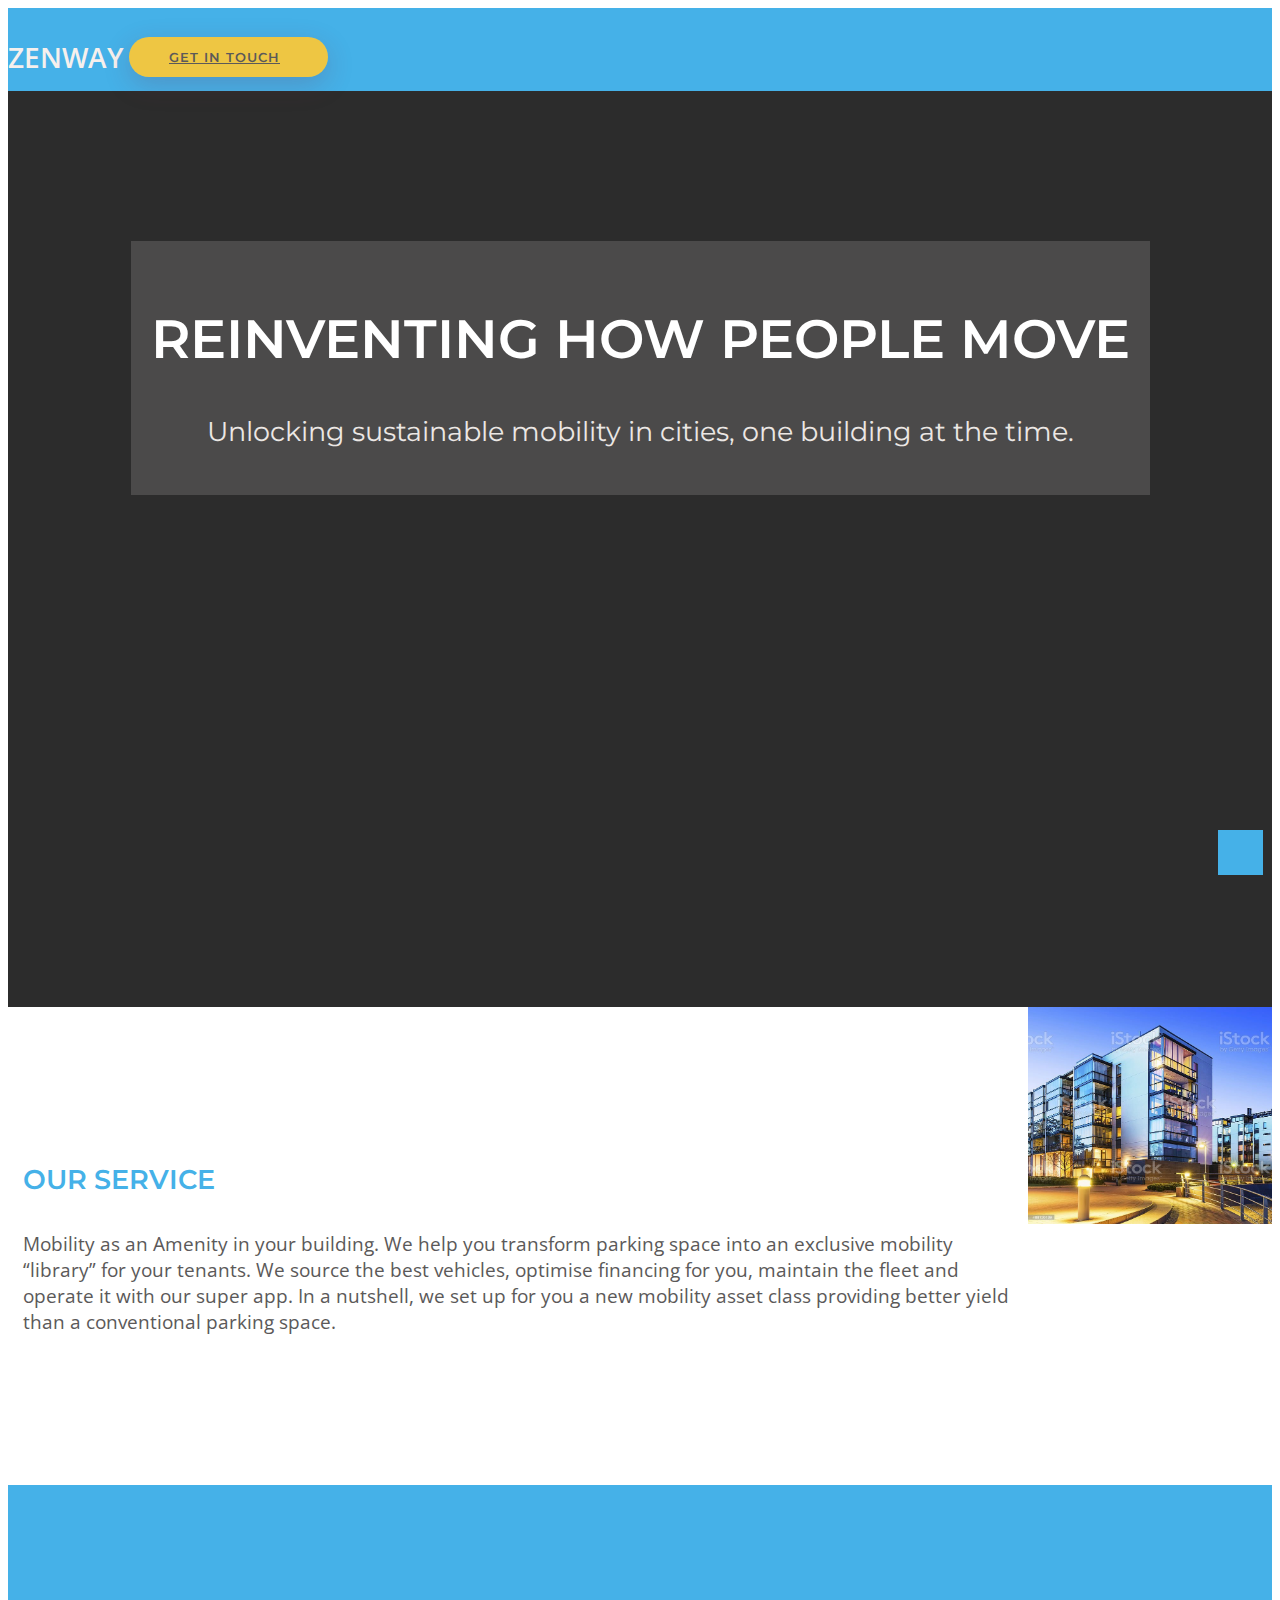
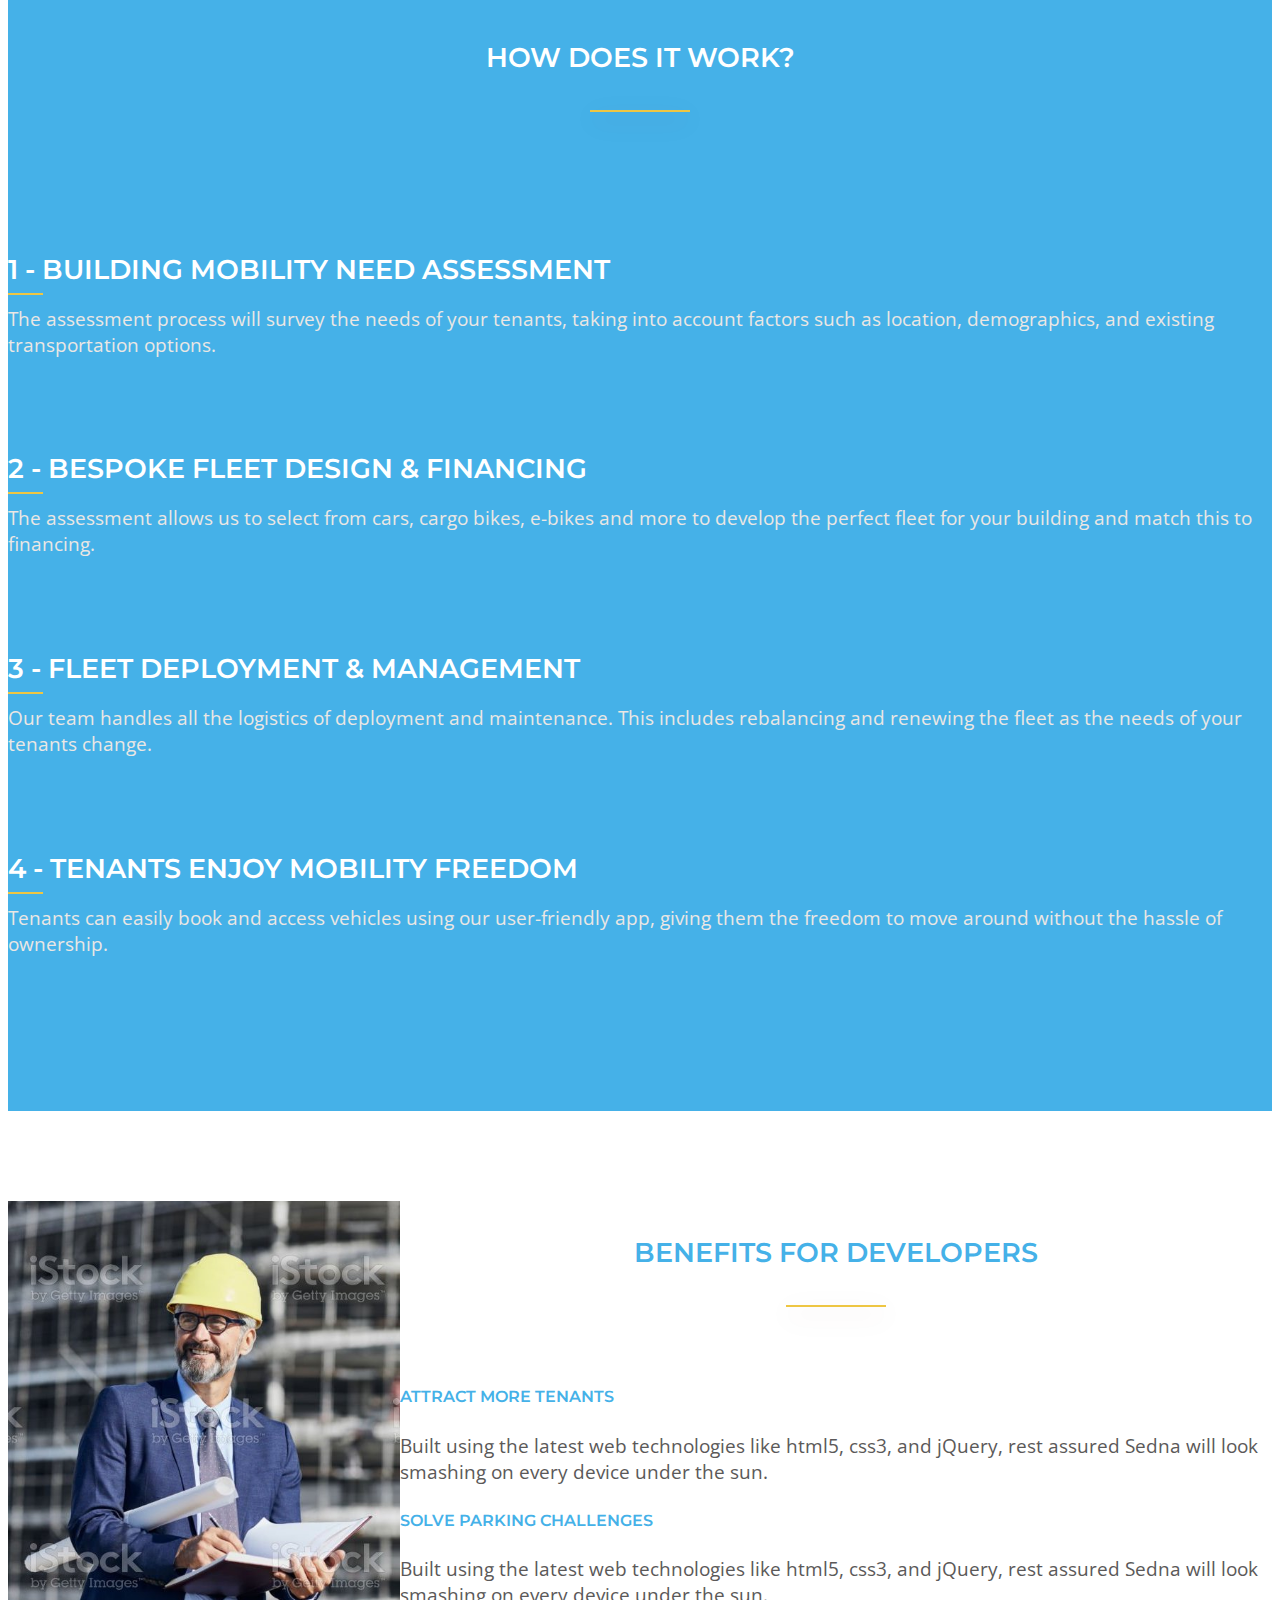
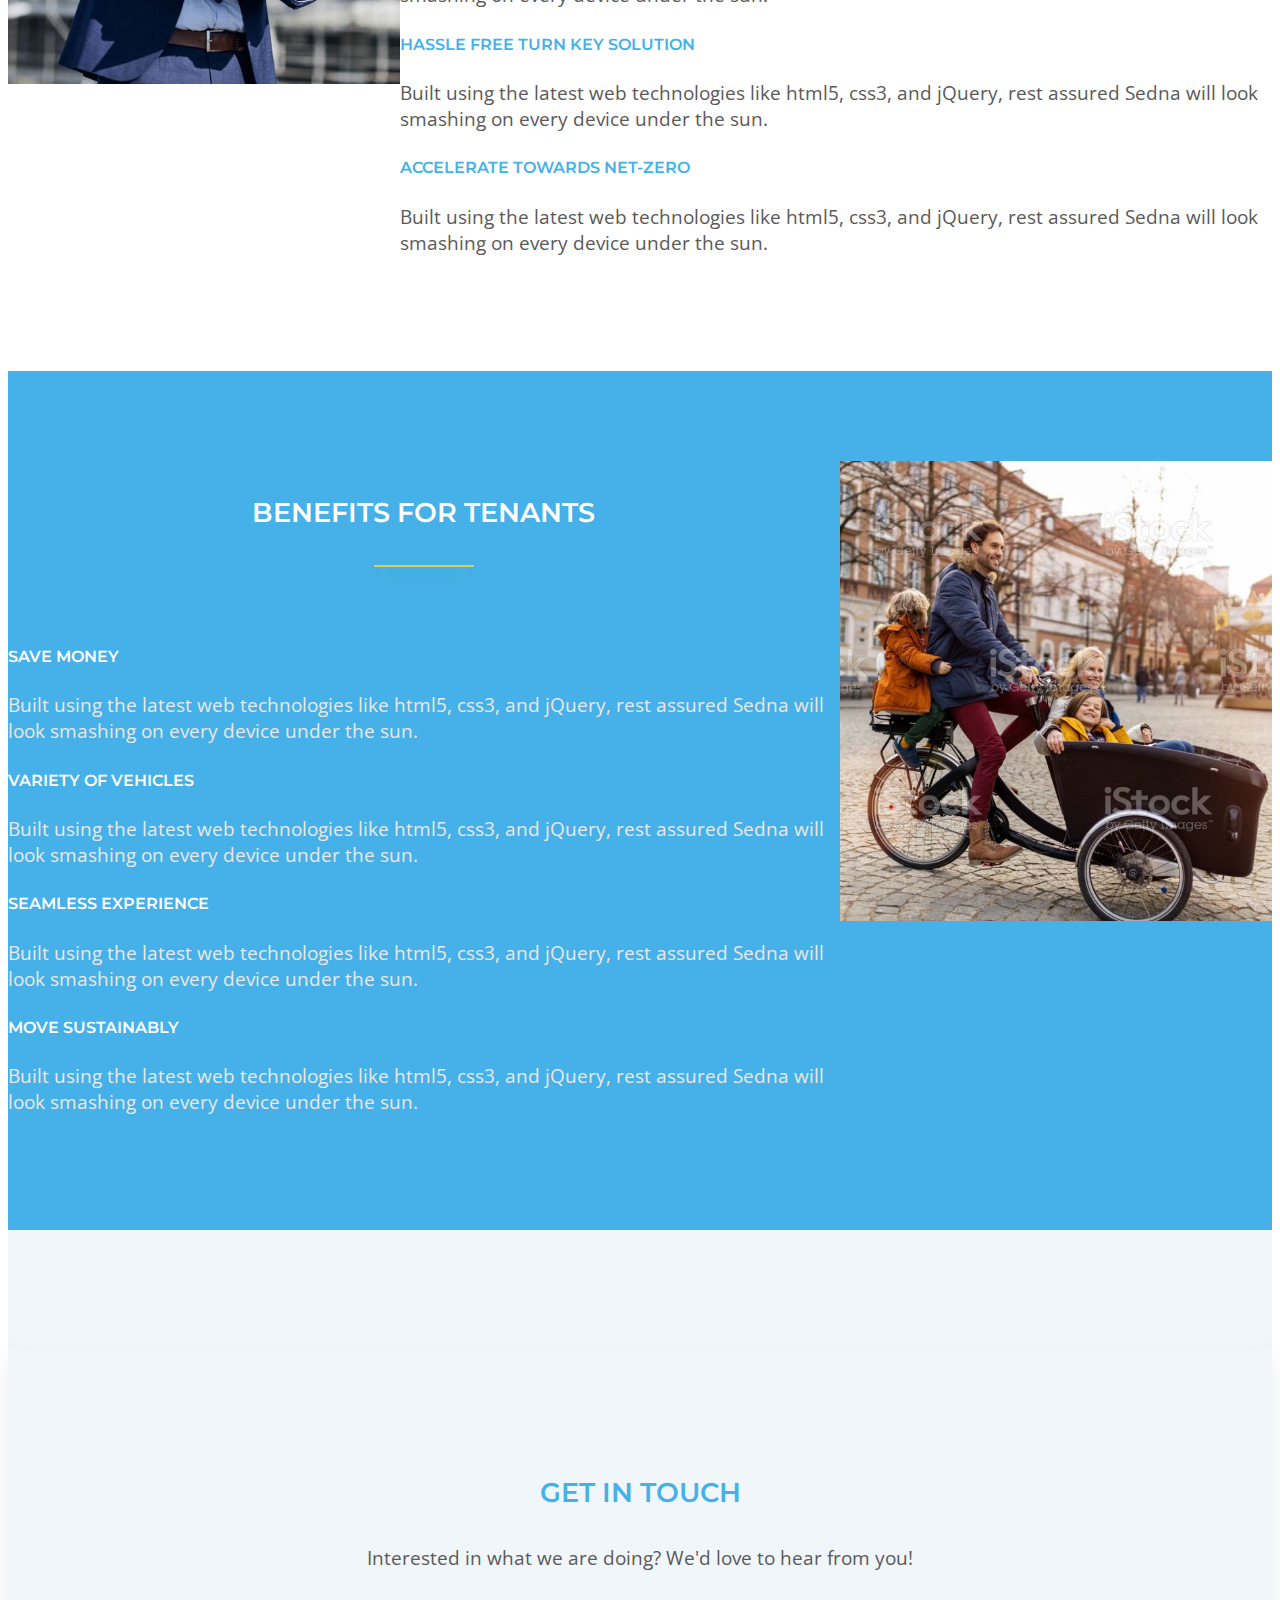
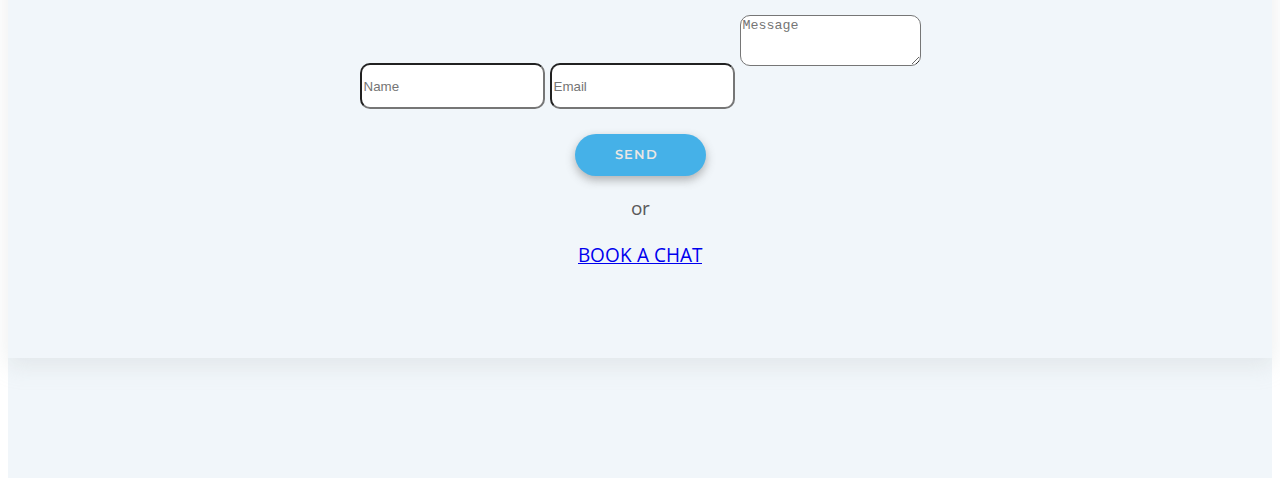
==== index.html @ 8bb0e7ab "Add final renders and make responsive" ====
<!DOCTYPE html>
<html lang="en">
  <head>
    <!-- Required meta tags always come first -->
    <meta charset="utf-8">
    <meta name="viewport" content="width=device-width, minimum-scale=1" />
    <meta http-equiv="x-ua-compatible" content="ie=edge">

    <!-- Bootstrap CSS -->
    <link rel="stylesheet" href="css/bootstrap.min.css">
    <link href="https://fonts.googleapis.com/css?family=Montserrat:400,700" rel="stylesheet">
    <link href="https://fonts.googleapis.com/css?family=Open+Sans:400,600,700" rel="stylesheet">
    <link rel="stylesheet" href="css/ionicons.min.css">
    <link rel="stylesheet" href="css/owl.carousel.css">
    <link rel="stylesheet" href="css/owl.theme.css">
    <link rel="stylesheet" href="css/style.css">
  </head>
  <body>
    <header id="home" class="background-primary">
      <nav class="navbar navbar-default navbar-fixed-top navbar-expand-sm">
        <div class="container">
          <a class="" href="#"><span class="logo-wraper logo-white">
              Zenway
            </span></a>
          <a href="#contact-form" class="btn btn-accent border-none rounded-corner btn-navbar pull-right sm-display-none">Get In Touch <span class="icon-on-button"><i class="ion-ios-email"></i></span></a>
        </div><!-- /.container-fluid -->
      </nav>
    </header>
    <section id="introduction" class="bg-hero">
      <div class="text-center padding-top-90 dark">
        <div class="bg-dark-transparent shrink-wrapped-center padding-all-20">
          <h2 class="cta-heading">Reinventing how people move</h2>
          <p class="slider-para">Unlocking sustainable mobility in cities, one building at the time.</p>
        </div>
      </div>
    </section>
    <section id="customer-support" class="overflow-x-hidden">
      <div class="row vertical-align">
        <div class="col-sm-5 col-lg-4 col-sm-push-6">
          <div class="customer-support-content padding-top-bottom-120 sm-padding-top-bottom-50-75">
            <h4>Our Service</h4>
            <p class="margin-top-bottom-30">Mobility as an Amenity in your building. We help you transform parking space into an exclusive mobility “library” for your tenants. We source the best vehicles, optimise financing for you, maintain the fleet and operate it with our super app. In a nutshell, we set up for you a new mobility asset class providing better yield than a conventional parking space. </p>
          </div>
        </div>
        <div class="col-sm-6 col-lg-4 col-lg-offset-2 col-sm-pull-5 col-lg-pull-4">
          <div class="image-wraper">
            <img class="img-responsive" src="images/istockphoto-488120139-1024x1024.jpg" alt="">
          </div>
        </div>
      </div>
    </section>

    <section id="feature" class="padding-top-bottom-120 background-primary dark">
      <div class="container">
        <div class="heading-wraper text-center margin-bottom-80">
          <h4>How does it work?</h4>
          <hr class="heading-devider background-accent">
        </div>

        <div class="row">
          <div class="col-xs-2 col-sm-1 icon-wraper icon-left col-sm-offset-1 col-lg-offset-3">
            <i class="ion-document-text"></i>
          </div>
          <div class="col-xs-10 col-sm-9 col-lg-6">
            <div class="feature-wiget">
              <div class="content">
                <h4 class="bottom-line">1 - Building mobility need assessment</h4>
                <p>The assessment process will survey the needs of your tenants, taking into account factors such as location, demographics, and existing transportation options.</p>
              </div>
            </div>
          </div>
        </div>
        <div class="row">
          <div class="col-xs-2 col-sm-1 icon-wraper icon-left col-sm-offset-1 col-lg-offset-3">
            <i class="ion-ios-glasses-outline"></i>
          </div>
          <div class="col-xs-10 col-sm-9 col-lg-6">
            <div class="feature-wiget">
              <div class="content">
                <h4 class="bottom-line">2 - Bespoke fleet design & financing</h4>
                <p>The assessment allows us to select from cars, cargo bikes, e-bikes and more to develop the perfect fleet for your building and match this to financing.</p>
              </div>
            </div>
          </div>
        </div>
        <div class="row">
          <div class="col-xs-2 col-sm-1 icon-wraper icon-left col-sm-offset-1 col-lg-offset-3">
            <i class="ion-settings"></i>
          </div>
          <div class="col-xs-10 col-sm-9 col-lg-6">
            <div class="feature-wiget">
              <div class="content">
                <h4 class="bottom-line">3 - Fleet deployment & management</h4>
                <p>Our team handles all the logistics of deployment and maintenance. This includes rebalancing and renewing the fleet as the needs of your tenants change.</p>
              </div>
            </div>
          </div>
        </div>
        <div class="row">
          <div class="col-xs-2 col-sm-1 icon-wraper icon-left col-sm-offset-1 col-lg-offset-3">
            <i class="ion-android-bicycle"></i>
          </div>
          <div class="col-xs-10 col-sm-9 col-lg-6 ">
            <div class="feature-wiget">
              <div class="content">
                <h4 class="bottom-line">4 - Tenants enjoy mobility freedom</h4>
                <p>Tenants can easily book and access vehicles using our user-friendly app, giving them the freedom to move around without the hassle of ownership.</p>
              </div>
            </div>
          </div>
        </div>
      </div>
    </section>
    <section id="services" class="padding-top-bottom-90">
      <div class="container">
        <div class="row vertical-align">
          <div class="col-sm-4">
            <img class="img-responsive sm-display-none" src="images/istockphoto-1179632002-1024x1024.jpg" alt="">
          </div>
          <div class="col-sm-8">
            <div class="row">
              <div class="col-sm-6">
                <div class="heading-wraper text-center margin-bottom-80">
                  <h4>Benefits for Developers</h4>
                  <hr class="heading-devider background-accent">
                </div>
              </div>
            </div>
            <div class="row">
              <div class="col-sm-6 col-sm-6">
                <h5 class="service-title">Attract more tenants</h5>
                <p class="services-content margin-bottom-25">Built using the latest web technologies like html5, css3, and jQuery, rest assured Sedna will look smashing on every device under the sun.</p>
              </div>
              <div class="col-sm-6 col-sm-6">
                <h5 class="service-title">Solve parking challenges</h5>
                <p class="services-content margin-bottom-25">Built using the latest web technologies like html5, css3, and jQuery, rest assured Sedna will look smashing on every device under the sun.</p>
              </div>
            </div>
            <div class="row">
              <div class="col-sm-6 col-sm-6">
                <h5 class="service-title">Hassle free turn key solution</h5>
                <p class="services-content margin-bottom-25">Built using the latest web technologies like html5, css3, and jQuery, rest assured Sedna will look smashing on every device under the sun.</p>
              </div>
              <div class="col-sm-6 col-sm-6">
                <h5 class="service-title">Accelerate towards net-zero</h5>
                <p class="services-content margin-bottom-25">Built using the latest web technologies like html5, css3, and jQuery, rest assured Sedna will look smashing on every device under the sun.</p>
              </div>
            </div>
          </div>
        </div>
      </div>
    </section>
    <section class="padding-top-bottom-90 background-primary dark">
      <div class="container">
        <div class="row vertical-align">
          <div class="col-sm-8">
            <div class="row">
              <div class="col-sm-6 col-sm-offset-6">
                <div class="heading-wraper text-center margin-bottom-80">
                  <h4>Benefits for Tenants</h4>
                  <hr class="heading-devider background-accent">
                </div>
              </div>
            </div>
            <div class="row">
              <div class="col-sm-6 col-sm-6">
                <h5 class="service-title">Save money</h5>
                <p class="services-content margin-bottom-25">Built using the latest web technologies like html5, css3, and jQuery, rest assured Sedna will look smashing on every device under the sun.</p>
              </div>
              <div class="col-sm-6 col-sm-6">
                <h5 class="service-title">Variety of vehicles</h5>
                <p class="services-content margin-bottom-25">Built using the latest web technologies like html5, css3, and jQuery, rest assured Sedna will look smashing on every device under the sun.</p>
              </div>
            </div>
            <div class="row">
              <div class="col-sm-6 col-sm-6">
                <h5 class="service-title">Seamless experience</h5>
                <p class="services-content margin-bottom-25">Built using the latest web technologies like html5, css3, and jQuery, rest assured Sedna will look smashing on every device under the sun.</p>
              </div>
              <div class="col-sm-6 col-sm-6">
                <h5 class="service-title">Move sustainably</h5>
                <p class="services-content margin-bottom-25">Built using the latest web technologies like html5, css3, and jQuery, rest assured Sedna will look smashing on every device under the sun.</p>
              </div>
            </div>
          </div>
          <div class="col-sm-4">
            <img class="img-responsive sm-display-none" src="images/istockphoto-1202476310-1024x1024.jpg" alt="">
          </div>
        </div>
      </div>
    </section>
    <!-- <section id="testimonial" class="testimonial-section padding-top-bottom-90 background-primary">
      <div class="container">
        <div class="heading-wraper text-center">
          <h4 class="text-white">in the press</h4>
          <hr class="heading-devider background-accent">
        </div>
        <div class="row">
          <div class="col-sm-8 col-sm-offset-2">
            <div id="testimonial-carousel" class="owl-carousel">
              <div>
                <div class="testimonial-container">
                  <div class="client-details text-center">
                    <img src="images/t-1.png" alt="">
                    <h5 class="client-name">Arix Wonder</h5>
                    <p class="client-designation">CEO Of LVATO</p>
                    <ul class="social-list">
                      <li><a href=""><i class="ion-social-linkedin"></i></a></li>
                      <li><a href=""><i class="ion-social-pinterest"></i></a></li>
                      <li><a href=""><i class="ion-social-googleplus"></i></a></li>
                    </ul>
                  </div>
                  <div class="testimonial-content">
                    <p><i class="ion-quote"></i></p>
                    <p class="testimonial-speech">Built using the latest web technologies like html5, css3, and jQuery, rest assured Sedna will look smashing on every device under the sun.Built using the latest web technologies like html5, css3, and jQuery.</p>
                  </div>
                </div>
              </div>
              <div>
                <div class="testimonial-container">
                  <div class="client-details text-center">
                    <img src="images/t-1.png" alt="">
                    <h5 class="client-name">Arix Wonder</h5>
                    <p class="client-designation">CEO Of LVATO</p>
                    <ul class="social-list">
                      <li><a href=""><i class="ion-social-linkedin"></i></a></li>
                      <li><a href=""><i class="ion-social-pinterest"></i></a></li>
                      <li><a href=""><i class="ion-social-googleplus"></i></a></li>
                    </ul>
                  </div>
                  <div class="testimonial-content">
                    <p><i class="ion-quote"></i></p>
                    <p class="testimonial-speech">Built using the latest web technologies like html5, css3, and jQuery, rest assured Sedna will look smashing on every device under the sun.Built using the latest web technologies like html5, css3, and jQuery.</p>
                  </div>
                </div>
              </div>
              <div>
                <div class="testimonial-container">
                  <div class="client-details text-center">
                    <img src="images/t-1.png" alt="">
                    <h5 class="client-name">Arix Wonder</h5>
                    <p class="client-designation">CEO Of LVATO</p>
                    <ul class="social-list">
                      <li><a href=""><i class="ion-social-linkedin"></i></a></li>
                      <li><a href=""><i class="ion-social-pinterest"></i></a></li>
                      <li><a href=""><i class="ion-social-googleplus"></i></a></li>
                    </ul>
                  </div>
                  <div class="testimonial-content">
                    <p><i class="ion-quote"></i></p>
                    <p class="testimonial-speech">Built using the latest web technologies like html5, css3, and jQuery, rest assured Sedna will look smashing on every device under the sun.Built using the latest web technologies like html5, css3, and jQuery.</p>
                  </div>
                </div>
              </div>
            </div>              
          </div>
        </div>
      </div>
    </section> -->
    <section id="contact-form" class="padding-top-bottom-120 contact-form">
      <div class="container">
        <div class="row">
          <div class="col-sm-8 sunscription-wraper-outer col-sm-offset-2 bg-fit" style="background:url(images/newsletter.png)">
            <div class="padding-top-bottom-90">
              <div class="subscription-wraper text-center">
                <h4 class="text-upper">Get In Touch</h4>
                <p>Interested in what we are doing? We'd love to hear from you!</p>
                <form class="subscription-form"
                  action="https://formspree.io/f/myyalved"
                  method="POST"
                >
                  <div class="form-group">
                    <input type="text" class="form-control" name="name" placeholder="Name">
                    <input type="email" class="form-control" name="email" placeholder="Email">
                    <textarea name="message" class="form-control" rows="3" placeholder="Message"></textarea>
                  </div>
              
                  <button type="submit" class="btn btn-primary border-none rounded-corner" href="#">Send<span class="icon-on-button"><i class="ion-ios-arrow-thin-right"></i></span></button>
                  <div class="cta-btn-group">
                    <p>or</p>
                    <a class="btn-video" href="http://calendly.com/sam-pattuzzi"><i class="ion-ios-calendar-outline"></i> Book a Chat</a>
                  </div>  
                </form>
              </div>
            </div>
          </div>
        </div>
      </div>
    </section>
    <!-- <footer class="padding-top-120">
      <div class="container">
        <div class="row">
          <div class="col-sm-3">
            <div class="footer-left-content">
              <div class="logo-colored">
                <img src="images/Logo_color.png" alt="">Dynamotive
              </div>
              <div class="content">
                <p class="margin-bottom-30 margin-top-30">Built using the latest web technologies like css3, and jQuery, rest assured Sedna look.</p>
                <p>+88456895872, +88456595572</p>
                <p>example@mail.com. lazyfox@mail.com</p>
              </div>
            </div>
          </div>
          <div class="col-sm-9">
            <div class="row">
              <div class="col-sm-3 col-sm-6">
                <div class="footer-list-wiget">
                  <h4>learn more</h4>
                  <div class="list-group">
                    <a href="#" class="list-group-item">About Dolphin</a>
                    <a href="#" class="list-group-item">Learn CSS</a>
                    <a href="#" class="list-group-item">Meeting Tools</a>
                    <a href="#" class="list-group-item">Pricing</a>
                  </div>
                </div>
              </div>
              <div class="col-sm-3 col-sm-6">
                <div class="footer-list-wiget">
                  <h4>Support</h4>
                  <div class="list-group">
                    <a href="#" class="list-group-item">FAQ</a>
                    <a href="#" class="list-group-item">Contact US</a>
                    <a href="#" class="list-group-item">Outlook Plugin</a>
                    <a href="#" class="list-group-item">Phone Control</a>
                  </div>
                </div>
              </div>
              <div class="col-sm-3 col-sm-6">
                <div class="footer-list-wiget">
                  <h4>About</h4>
                  <div class="list-group">
                    <a href="#" class="list-group-item">About US</a>
                    <a href="#" class="list-group-item">Careear</a>
                    <a href="#" class="list-group-item">Privat policy</a>
                    <a href="#" class="list-group-item">Treams</a>
                  </div>
                </div>
              </div>
              <div class="col-sm-3 col-sm-6">
                <div class="footer-list-wiget">
                  <h4>Links</h4>
                  <div class="list-group">
                    <a href="#" class="list-group-item">Home</a>
                    <a href="#" class="list-group-item">About</a>
                    <a href="#" class="list-group-item">Product</a>
                    <a href="#" class="list-group-item">Intro</a>
                  </div>
                </div>
              </div>
              </div>
            </div>
          </div>
          <hr class="footer-divider">
          <div class="copyright-cta">
            <p class="text-uppercase">All rights Reserved By <a href="https://themewagon.com/"><span class="span text-violat ">Themewagon</span></a></p>
          </div>
        </div>
      </div>
      <div class="footer-end-line"></div>
    </footer> -->
    <div id="scroll-top-div" class="scroll-top-div">
      <div class="scroll-top-icon-container">
        <i class="ion-ios-arrow-thin-up"></i>
      </div>
    </div>
    <!-- jQuery first, then Tether, then Bootstrap JS. -->
    <script src="js/jquery.min.js"></script>
    <script src="js/bootstrap.min.js"></script>
    <script src="js/owl.carousel.min.js"></script>
    <script src="js/script.js"></script>    
  </body>
</html>
---- css/style.css ----
/****************************************TYPOGRAPHY ***************************************************/
html {
	font-size: calc(14px + 0.390625vw);
}
body{
	font-family: 'Open Sans', sans-serif;
	color: var(--text-light-color);
	--primary-color: #45B1E8;
	--secondary-color: #59A96A;
	--accent-color: #EEC643;
	--text-white-color: #F6F0ED;
	--text-light-color: #5b5959;
	--text-dark-color: #ebe7e4;
	--bg-dark-transparent-color: #5b5959af;
}
h1,h2,h3,h4,h5,h6{
	font-family: 'Montserrat', sans-serif;
	color: var(--primary-color);
	font-weight: 600;
	text-transform: uppercase;
}
h1{
	font-size: 3.998rem;
}
h2{
	font-size: 2.827rem;
}
h3{
	font-size: 1.999rem;
}
h4{
	font-size: 1.414rem;
}
p{
	font-size: 1rem;
	color: var(--text-light-color);

}

.dark h1, .dark h2, .dark h3, .dark h4, .dark h5, .dark h6, .dark a
{
	color: white;
}

.dark p 
{
	color: var(--text-dark-color);
}

.btn{
	font-family: 'Montserrat', sans-serif;
	font-size: 0.707rem;
	text-transform: uppercase;
	font-weight: 600;
	padding:12px 40px;
	box-shadow: 0px 4px 10px 0px rgba(91, 91, 91, 0.45);
	line-height: 1;
	transition: all .5s ease;
	letter-spacing: 1px;
}

.btn-link{
	padding:0;
	box-shadow: none;
}
.icon-on-button{
	margin-left: 8px;
}
.icon-on-button i{
	font-size: 18px;
	vertical-align: middle;
}
.navbar{
	background-color: var(--primary-color);
	border:0px;
	padding-top: 30px;
	padding-bottom: 15px;
	transition: all .5s ease;
}
.navbar-brand{
	padding: 0;
}
.navbar-brand img{
	max-height: 50px;
}
.navbar-default .navbar-nav>li>a {
    font-family: 'Montserrat', sans-serif;
    color: var(--text-white-color);
    text-transform: uppercase;
}
.navbar-default .navbar-nav>li>a, .navbar-default .navbar-nav>li>a:focus, .navbar-default .navbar-nav>li>a:hover {
    color: var(--text-white-color);
    background-color: transparent;
}
.navbar-default .navbar-nav>li>a:hover{
	color: var(--primary-color);
}
.navbar-nav>li>a.btn-navbar:hover{
	color: var(--text-white-color);
}
.navbar-default .navbar-nav>.active>a, .navbar-default .navbar-nav>.active>a:focus, .navbar-default .navbar-nav>.active>a:hover {
    color: var(--text-white-color);
    background-color: transparent;
}
.navbar-nav>li>a.btn-navbar{
	padding-left: 40px;
	padding-right: 40px;
}
.navbar-divider{
	width:100%;
	height: 1px;
	border:0px;
	background-color: rgba(255,255,255,0.1);
	transition: all .5s ease;
}
.colored-nav {
    padding-top: 15px;
    padding-bottom: 15px;
}
.colored-nav .navbar-divider{
	display: none;
}
.cta{
	color: var(--text-white-color);
}
.cta-btn-group{
	margin-top: 15px;
}
.cta-btn-group .btn{
	margin: 10px;
}
.btn-accent.focus, .btn-accent:focus,.btn-accent.active, .btn-accent:active {
    color: var(--text-white-color);
    background-color: var(--primary-color);
    border-color: #122b40;
}
.btn-white.focus, .btn-white:focus,.btn-white.active, .btn-white:active {
    color: var(--text-white-color);
    background-color: var(--accent-color);
    border-color: #122b40;
}
.btn-primary.focus, .btn-primary:focus,.btn-primary.active, .btn-primary:active {
    color: var(--text-white-color);
    background-color: var(--accent-color);
    border-color: #122b40;
}
/*******************************************NAVBAR***************************************************/
.navbar .navbar-container {
	display: flex;
	justify-content: space-between;

}
/*******************************************HEADER***************************************************/
header{
	background-color: #b7b7b7;
	position: relative;
	display: block;
}
/*******************************************SLIDER HOME***************************************************/
.bg-hero {
	background-image: url(../images/Day_With_Car_crop.jpeg); 
	background-color: rgb(44, 44, 44);
	background-position-y: bottom;
	background-position-x: center;
	background-repeat: no-repeat;
    background-size: contain;
	padding-bottom: calc(100vw * .3)
}

@media screen and (min-width: 812px) {
	.bg-hero {
		background-image: url(../images/Day_With_Car.jpg); 
		background-size: cover;
		padding-bottom: calc(100vw * .4)
	}
}

@media screen and (min-width: 600px) {
	.bg-hero {
		padding-top: 60px;
	}
}
@media screen and (max-width: 425px) {
	.bg-hero h2 {
		font-size: 2rem;
	}
	.bg-hero p {
		font-size: 1.2rem;
	}
}

.sliding-card-with-bottom-image .image-container img{
	position: relative;
    margin: 0 auto;
    padding-top: 90px;
}
.image-right-slide-bg{
	background-repeat: no-repeat !important;
    background-position-x: 100%!important;
    background-size: auto 100%!important;
    padding: 18rem 0;
}
.slider-para{
	font-size: 1.414rem;
	font-family: 'Montserrat', sans-serif;
}
/*******************************************SLIDER***************************************************/
.slider-content-wraper{
	padding-top: 150px;
	padding-bottom: 150px;
	text-align: center;
	color: var(--text-white-color);
}

/*******************************************FEATURE**************************************************/
/*.feature{
	position: relative;
	overflow:hidden;
}
.feature-right-image{
	position: absolute;
	width: 100%;
	height: 100%;
}*/
.icon-left {
	color: white;
	font-size: 50px;
	padding-top: 10px;
	text-align: center;
}
.feature-wiget{
	padding-top: 15px;
	padding-bottom: 15px;
}
.feature-wiget h4, .feature-wiget i{
	color: white;
}
.feature-wiget i{
	font-size: 36px;
}
.feature-wiget h4{
	text-transform: uppercase;
}
.bottom-line{
	position: relative;
	margin-bottom: 20px;
}

.bottom-line:after{
	content: '';
	position: absolute;
	top: 100%;
	width: 35px;
	height: 2px;
	background-color: var(--accent-color);
	left: 0;
	margin-top: 7px;
	margin-bottom: 5px;
}
/*******************************************CARD*****************************************************/
.card{
	box-shadow: 0px 4px 15px 0px rgba(191, 195, 198, 0.29);
}
.card-title{
	color: #5a5a5a;
	text-transform: initial;
}
.card-block{
	padding:4rem;
}
/*******************************************TESTIMONIAL**********************************************/
.heading-wraper{
	margin-bottom: 120px;
}
.heading-wraper h3{
	color: var(--text-white-color);
	text-transform: uppercase;
}
.heading-wraper .heading-devider{
	margin:0 auto;
	width: 100px;
	height: 2px;
	border:0px;
}
.testimonial-container{
	background-color: var(--text-white-color);
	box-shadow: 0px 8px 21px 0px rgba(26, 31, 66, 0.29);
}
.testimonial-content{
	padding: 2rem 8rem;
    position: relative;
    top: -45px;
    color: #5a5a5a;
    font-weight: 600;
}
.testimonial-speech{
	font-size: 16px;
	text-align: center;
	font-family: 'Open Sans', sans-serif;
	color: #5a5a5a;
}
.testimonial-container .client-details{
	position: relative;
	top: -45px;
}
.testimonial-container .client-details img{
	border-radius: 50%;
	margin-bottom: 25px;
}
.client-designation{
	margin-bottom: 0px;
	font-size: 10px;
	text-transform: uppercase;
	color: var(--text-light-color);
	font-family: 'Montserrat', sans-serif;
}
.client-name{
	margin-bottom: 0px;
	font-size: 16px;
	font-family: 'Montserrat', sans-serif;
	text-transform: capitalize;
	font-weight: 400;
}
ul.social-list{
	margin: 0;
	padding: 0;
	list-style-type: none;
}
ul.social-list li{
	margin: 0;
	padding: 0;
	display: inline-block;
}
ul.social-list li a{
	display: block;
    font-size: 2rem;
    padding: 0.2rem;
    color: var(--text-light-color);
}
ul.social-list li a:hover, ul.social-list li a:focus{
	color: #0e153a;
}

.owl-wrapper-outer{
	padding-top: 60px;
	margin-top: -60px;
}
/*******************************************CUSTOMER SUPPORT*****************************************/
.customer-support-content{
	padding-left: 15px;
	padding-right: 15px;
}
/*******************************************SUBSCRIPTION*********************************************/
.sunscription-wraper-outer{
	box-shadow: 0px 8px 21px 0px rgba(191, 195, 198, 0.29);
}
.subscription-wraper h3{
	text-transform: uppercase;
	color: var(--primary-color);
}
.subscription-wraper p{
	color: #5a5a5a;
}

@media (min-width: 768px) {
	.subscription-form .form-group{
		width: 65%;
		margin: 0 auto;
	}
}

.subscription-form .form-control{
	border-radius: 10px;
	margin-bottom: 25px;
	margin-top: 25px;
	height: 40px;
}
.subscription-form textarea.form-control{
	height:auto;
}

.contact-form{
	background-color: #f1f6fa
}

/*******************************************FOOTER***************************************************/
.footer-list-wiget h4{
	color: var(--primary-color);
	text-transform: uppercase;
}
.footer-list-wiget .list-group-itrem{
	border: 0px;
	background-color: transparent!important;
	padding-left: 0;
	font-family: 'Open Sans', sans-serif;
	color: var(--text-light-color);
}
.footer-devider{
	background-color: rgb(235, 235, 235);
}
.footer-end-line{
	height: 25px;
	background-color: var(--primary-color);
	width: 100%;
	margin: 0;
	padding: 0;

}
.logo-colored,.logo-white{
	display: inline-block;
	vertical-align: middle;
    font-size: 28px;
    font-weight: 600;
    text-transform: uppercase;
}
.logo-colored img,.logo-white img{
	display: inline-block;
    text-transform: uppercase;
    max-height: 50px;
    margin-right: 10px;

}
.logo-white{
	color: var(--text-white-color);
}
.logo-colored{
	color: #e8617d;
}
.footer-left-content{
	margin-bottom: 50px;
}
.footer-left-content .content{
	margin-top: 15px;
}
.footer-list-wiget .list-group{
	margin-top: 26px;
}
.padding-top-120{
	padding-top: 120px;
}
/*******************************************ELremENT STYLES*******************************************/
.btn-accent,.btn-primary{
	color: var(--text-light-color);
}
.btn-primary,.background-primary {
  background-color: var(--primary-color);
  color: var(--text-dark-color);
}
.btn-accent,.background-accent {
  background-color: var(--accent-color);
  box-shadow: 0px 8px 27px 0px rgba(116, 44, 69, 0.21);
}

.btn-white,.gradient-white{
	background-image:
    linear-gradient(125deg, var(--text-white-color)fff, #e1e1e1);
    color: #6b6a8b;
}
.border-none{
	border: 0px !important;
}
.rounded-corner{
	border-radius: 50px;
}
.btn-video{
	display: inline-block;
	vertical-align: middle;
	white-space: nowrap;
	cursor: pointer;
    -webkit-user-select: none;
}
.text-center{
	text-align: center;
}
/* Small devices (tablets, 768px and up) */
@media (min-width: 768px) {
    .row.vertical-align {
        display: flex;
        align-itrems: center;
    }
}
.shrink-wrapped-center{
	width: fit-content; 
	margin: auto;
	padding: 20px
}
.img-responsive{
	max-width:100%;
}
.text-violat{
	color: #6b6a8b;
}
.padding-top-bottom-120{
	padding-top: 120px;
	padding-bottom: 120px;
}
.padding-top-bottom-90{
	padding-top: 90px;
	padding-bottom: 90px;
}
.padding-all-20{
	padding: 20px
}
.bg-image{
	background-repeat: no-repeat !important;
    background-size: cover !important;
    background-position: center!important;
}
.margin-bottom-30{
	margin-bottom: 30px;
}
.margin-top-30{
	margin-top: 3  0px;
}
.overflow-x-hidden{
	overflow-x: hidden;
}
.bg-fit{
	background-repeat: no-repeat !important;
	background-size: cover !important;
	background-position: center !important;
}
.bg-image-fit-50{
	background-repeat: no-repeat !important;
    background-position-x: 100%!important;
    background-size: 50% 100% !important;
}
.btn-navbar{
	line-height: 1;
}
.btn-link i{
	font-size: 18px;
    vertical-align: middle;
}
.btn-video{
	text-transform: uppercase;
	transition: all .5s ease;
}
.btn-video:hover{
	text-decoration: none;
	color: var(--primary-color);
}
.btn.background-accent:hover{
	background-color: var(--primary-color)!important;
	background-image: none!important;
}
.btn-accent.active, .btn-accent:active{
	color: var(--text-white-color);
	background-color: var(--primary-color);
    border:0px;
    border-color: transparent;
}
.btn-primary.active, .btn-primary:active{
	color: var(--text-white-color);
	background-color: var(--accent-color);
    border:0px;
    border-color: transparent;
}
.btn-primary:hover,.btn-white:hover{
	background-color: var(--accent-color);
    border:0px;
    border-color: transparent;
}

.icon-rounded{
	width: 49px;
    height: 49px;
    display: inline-block;
    border-radius: 50%;
    background-color: var(--text-white-color);
    vertical-align: middle;
    position: relative;
    margin-right: 5px;
}
.icon-rounded i{
	font-size: 3rem;
	line-height: 30px;
	height:30px;
	width: 30px;
	margin: auto;
	position: absolute;
	top: 0; left: 0; bottom: 0; right: 0;

}
/*******************************************BACKGROUND-STYLES****************************************/
.bg-transparent{
	background-color: transparent;
}

.bg-dark-transparent{
	background-color: var(--text-light-color);
}

@media screen and (min-width: 767px) {
	.bg-dark-transparent{
		background-color: var(--bg-dark-transparent-color);
	}
}

.max-width-100{
	max-width: 100% !important;
}
.italic{
	font-style: italic;
}
.blog-category{
	text-transform: uppercase;
	color: var(--primary-color) !important;
	font-weight: 600;
}
.margin-bottom-80{
	margin-bottom: 80px;
}
.margin-bottom-25{
	margin-bottom:25px;
}
.padding-top-90{
	padding-top: 90px;
}
.margin-top-bottom-30{
	margin-top: 30px;
	margin-bottom: 30px;
}
.bordered-ios{
	background-color: transparent;
	border-color: var(--text-white-color);
	border:1px solid;
}

/*******************************************SCROLL TOP ICON*****************************************/
.display-none{
	display: none;
	transition: all .5s ease;
}
.scroll-top-div {
    position: fixed;
    width: 45px;
    height: 45px;
    top: calc(100vh - 70px);
    left: calc(100vw - 62px);
    cursor: pointer;
    transition: all .5s ease;
}
.scroll-top-icon-container{
	position: relative;
    display: table;
    width: 100%;
    height: 100%;
    background-color: var(--primary-color);
    color: var(--text-white-color);
}
.scroll-top-icon-container i{
	display: table-cell;
    vertical-align: middle;
    text-align: center;
    font-size: 28px;
}
/*******************************************OVERLAY*************************************************/
@media screen and (max-width: 767px) {
    .sm-padding-top-bottom-50-75 {
        padding-top: 50px;
        padding-bottom: 75px;
    }
    .testimonial-content{
    	padding:0.5rem 1rem;
    }
    .sm-display-none{
		display: none;
	}
	.image-right-slide-wraper .image-right-slide-content{
		text-align: center;
	}
	.image-right-slide-bg{
		background-image: none!important;
	}
	.image-right-slide-bg{
		padding:4rem 15px;
	}
	.home-slider h2{
		font-size: 1.999rem;
	}
	.home-slider .slider-para{
		font-size: 1rem;
	}
	.padding-top-bottom-120{
		padding-top: 75px;
		padding-bottom: 75px;
	}
	.padding-top-bottom-90{
		padding-top: 60px;
		padding-bottom: 60px;
	}
	.padding-top-120{
		padding-top: 75px;
	}
	.padding-top-90{
		padding-top: 60px;
	}
	.card-block{
		padding: 2rem;
	}
	.navbar{
		background-color: var(--primary-color);
	}
	.navbar-divider{
		display: none;
	}
	.navbar-toggle{
		margin-top: 2px;
	}
	.logo-colored img, .logo-white img{
		max-height: 40px;
	}
}
@media screen and (min-width: 769px){
	.image-right-slide-wraper{
		display: table;
		width: 100%;
	}
	.image-right-slide-wraper .image-right-slide-content{
		display: table-cell;
	    vertical-align: middle;
	    float: none;
	}
	.image-right-slide-wraper .image-container{
		float: none;
    	display: table-cell;
	}
}


/***************************************OWL CAROUSEL ******************************************************************/

.owl-threme .owl-controls .owl-page span{
	background: var(--text-white-color);
}
.owl-threme .owl-controls .owl-buttons div{
	font-size: 45px;
	background-color: transparent;
	color: var(--text-white-color);
}
.home-slider .owl-controls{
	position: absolute;
    width: 100%;
    top: calc(50% - 35px);
}
.home-slider .owl-buttons{
	position: relative;
}
.home-slider .owl-prev{
	position: absolute;
	left: 0;
}
.home-slider .owl-next{
	position: absolute;
	right: 0;
}
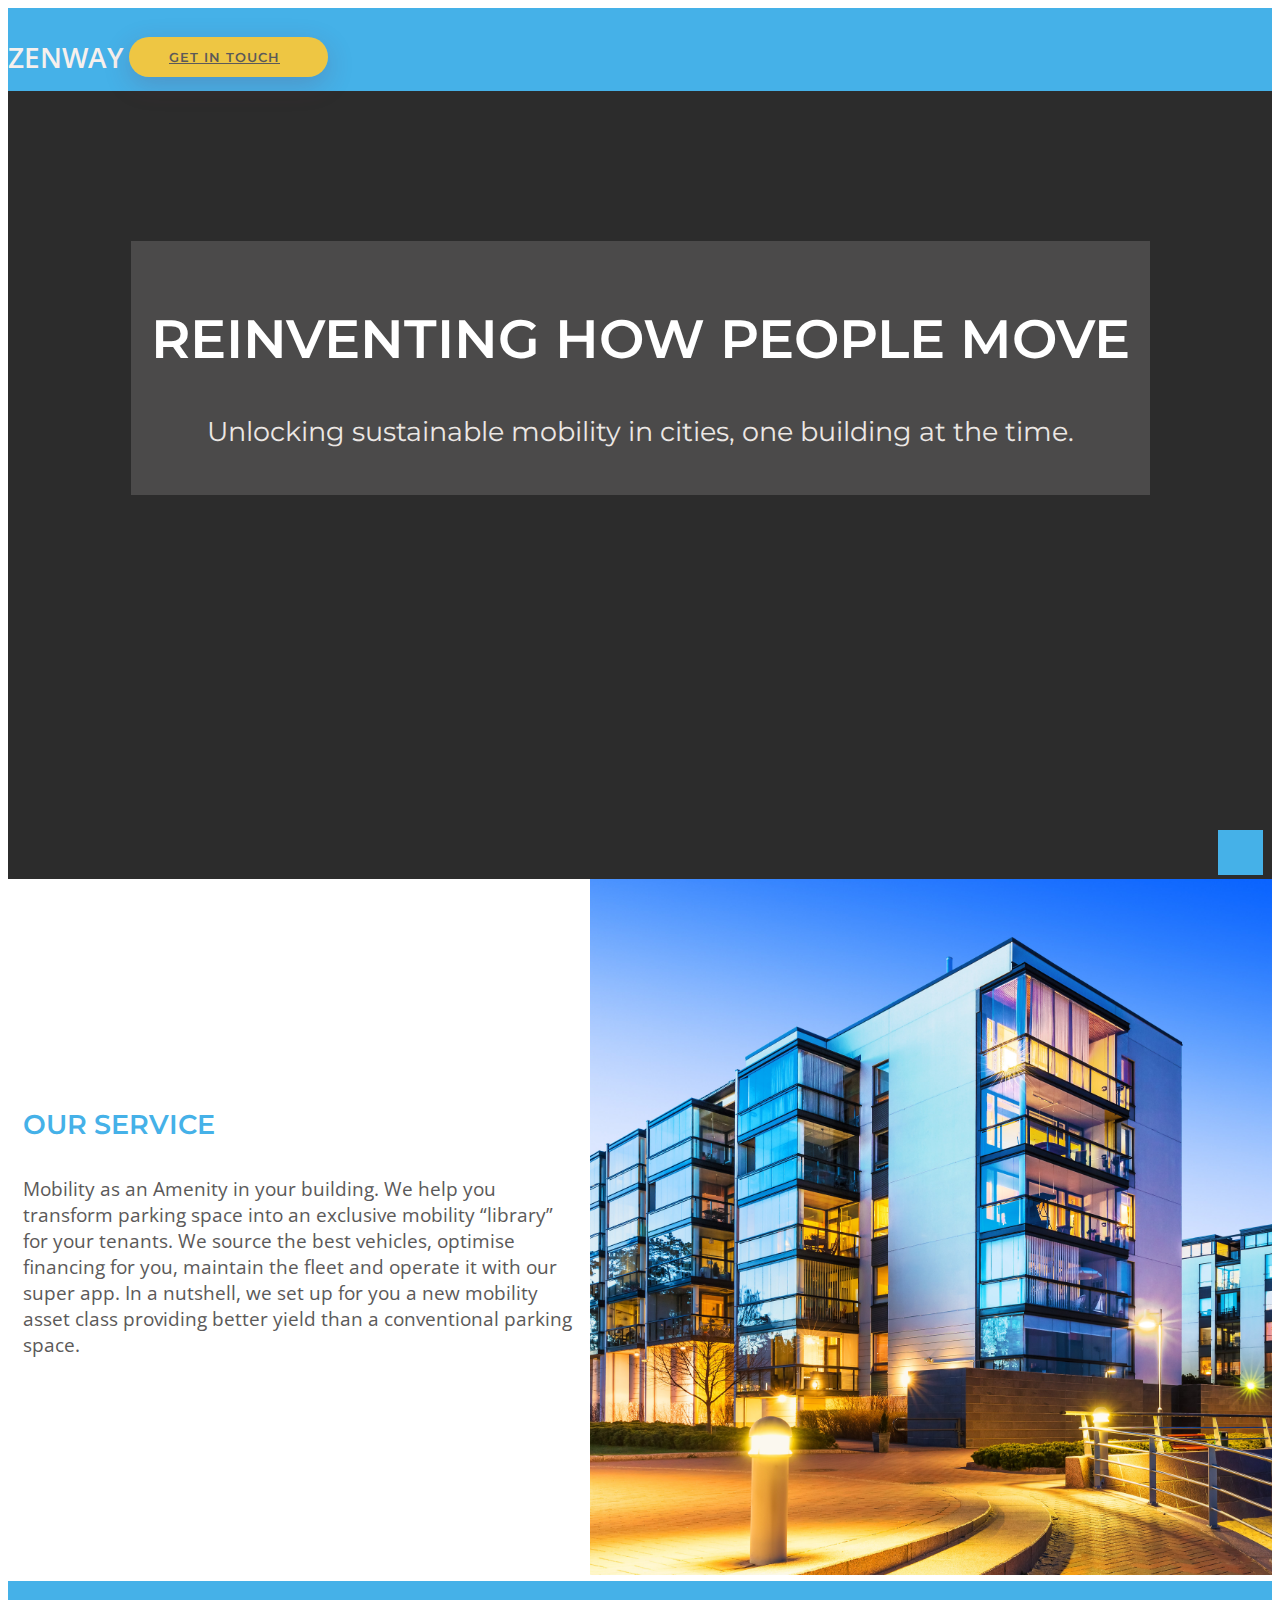
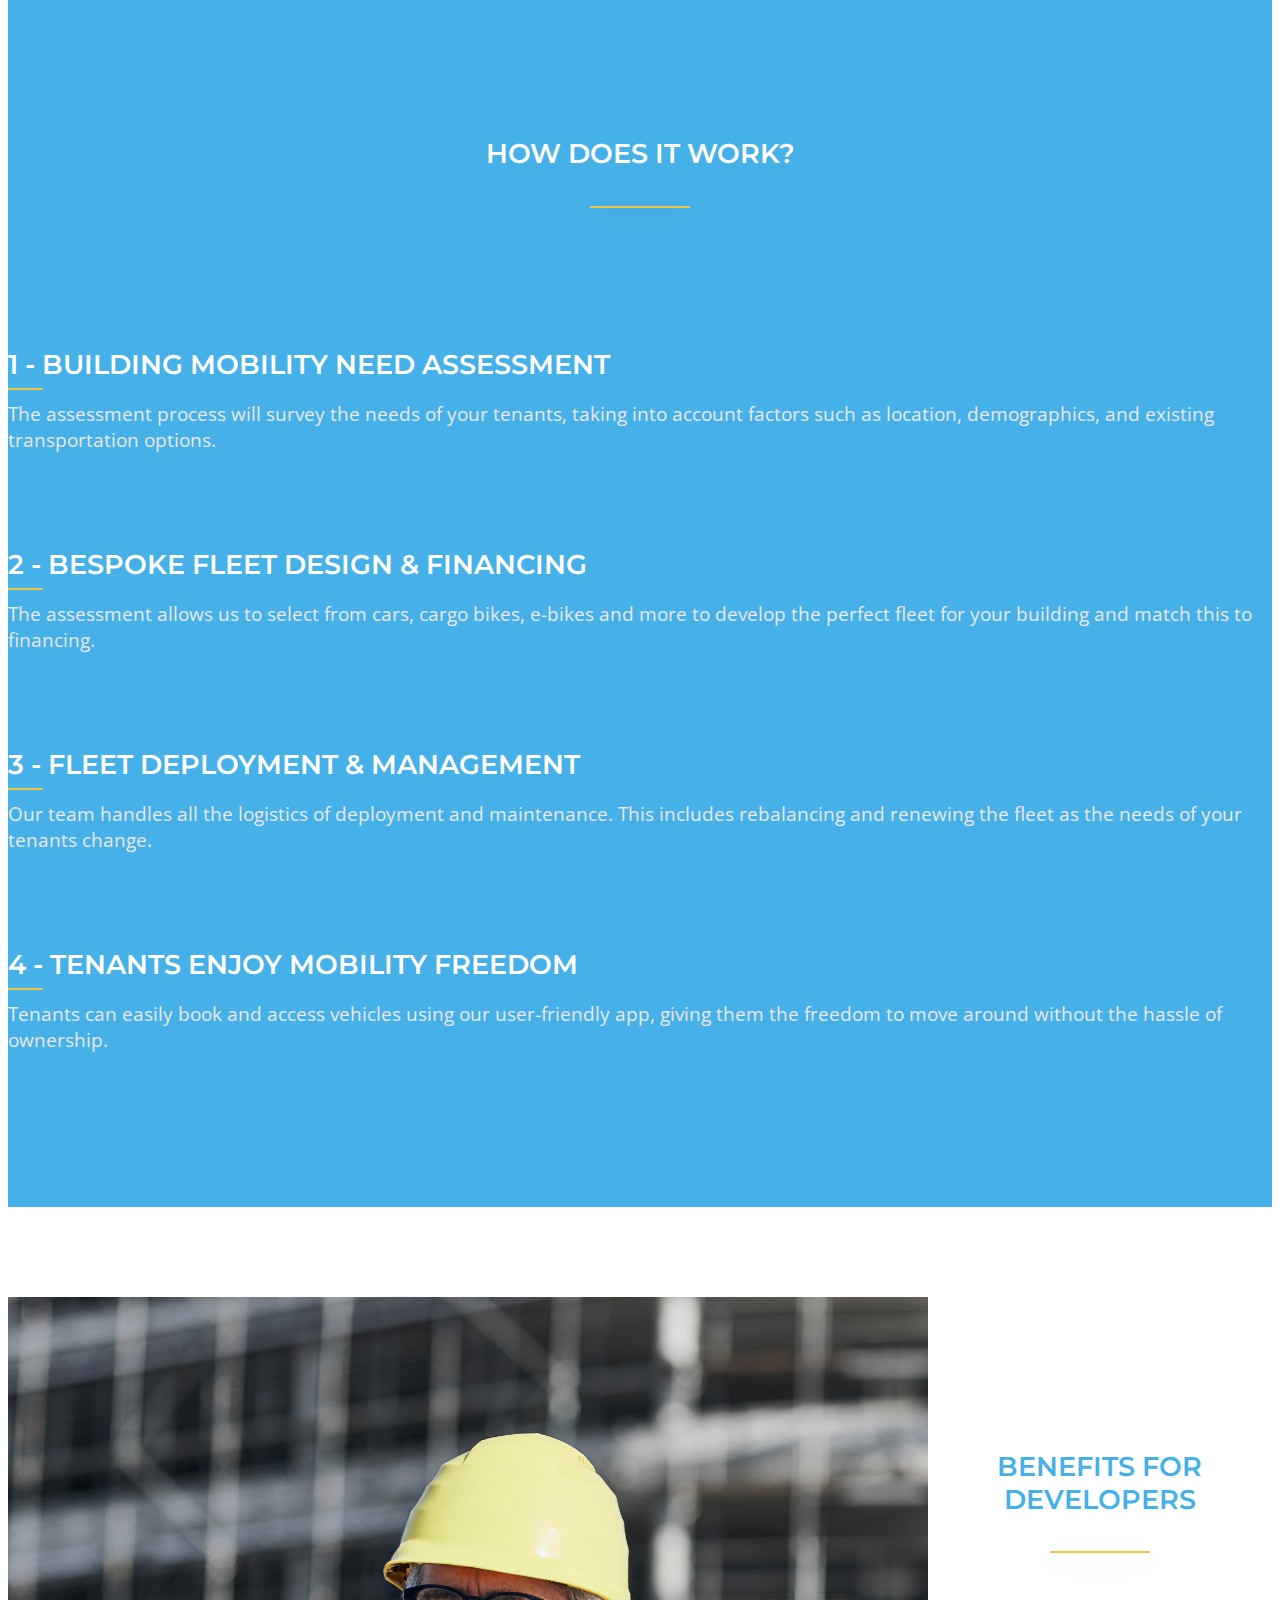
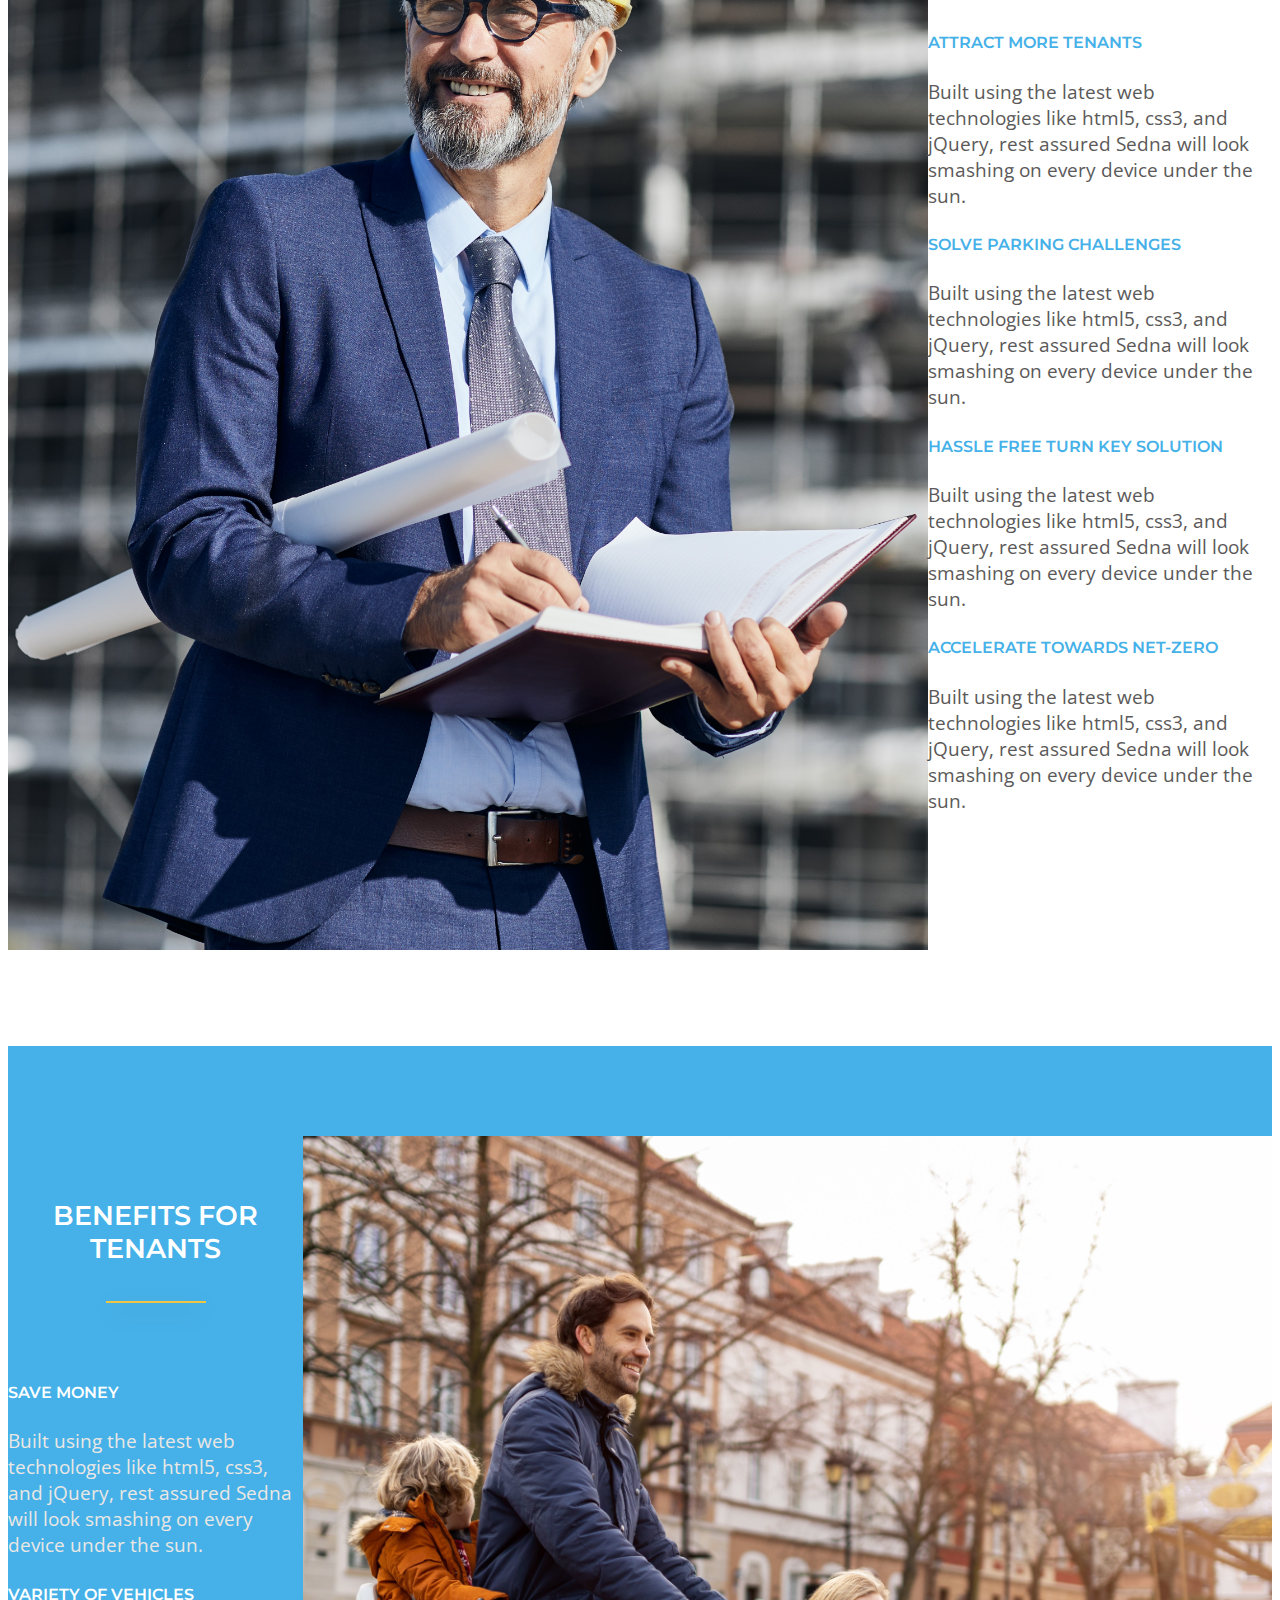
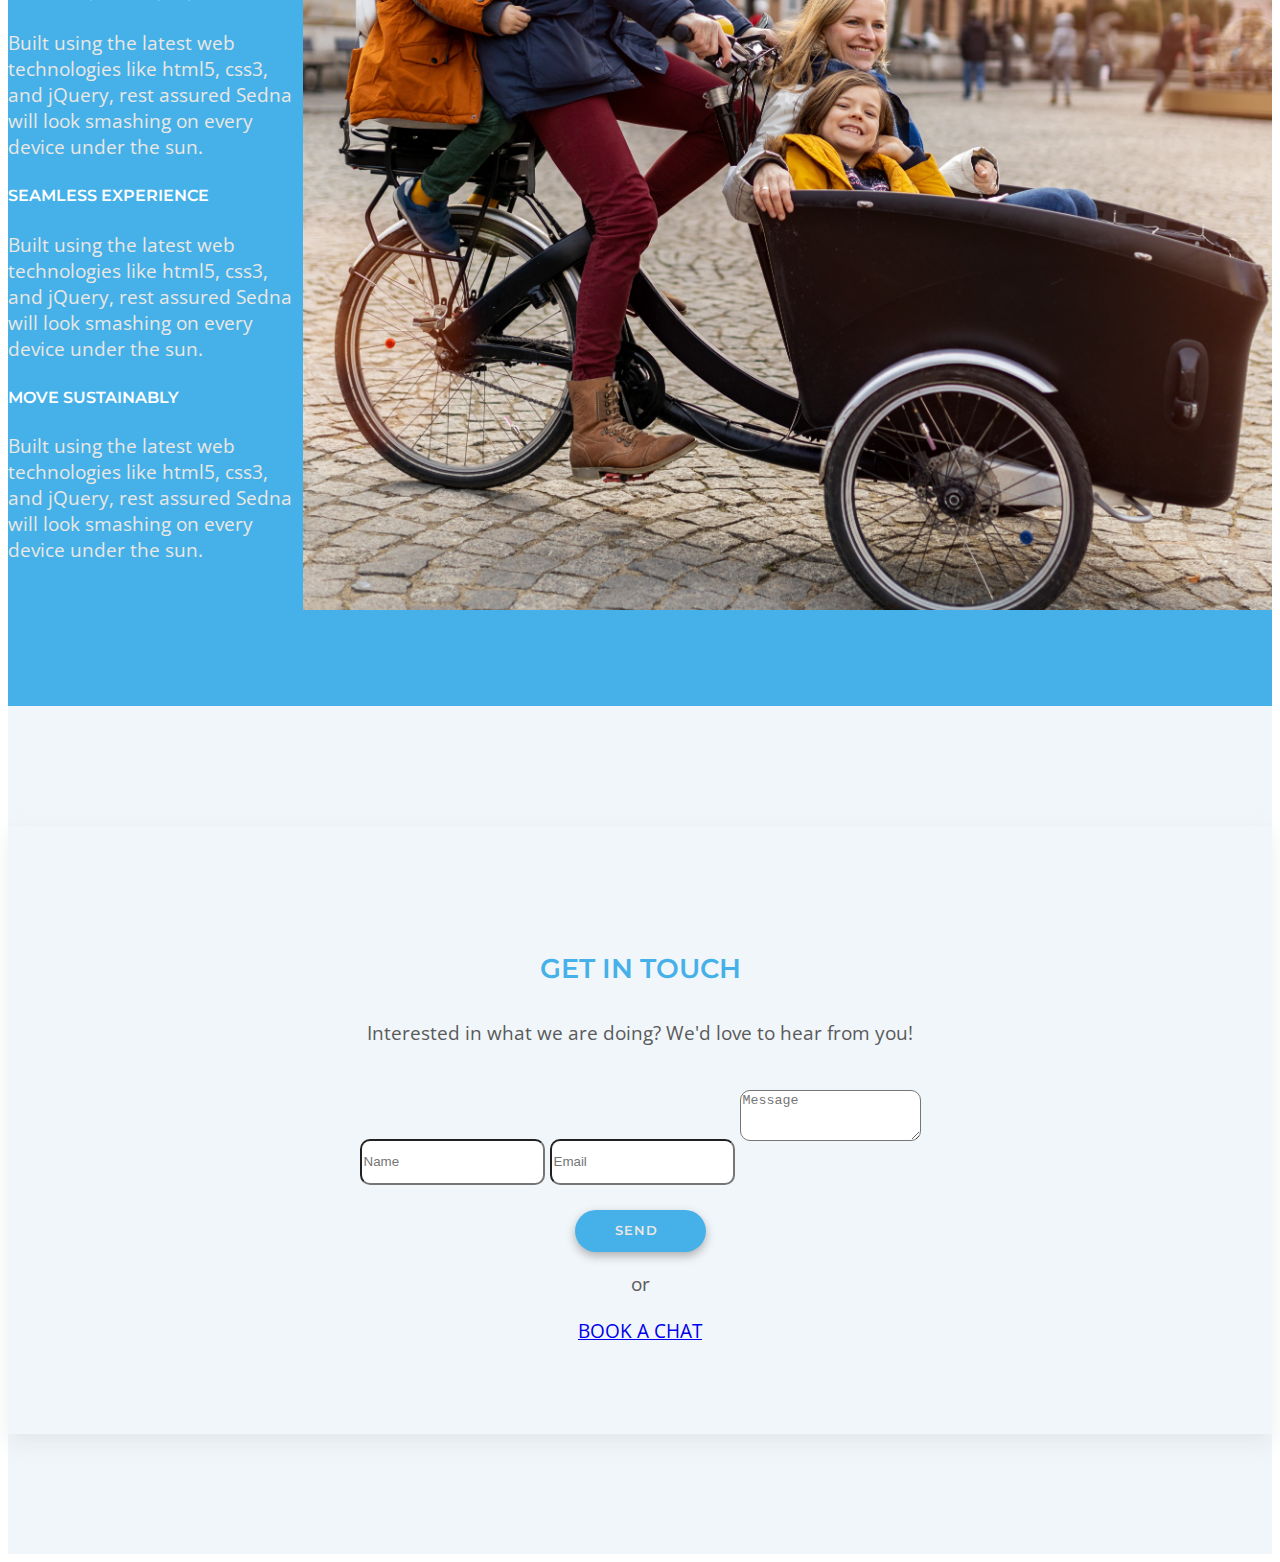
==== commit 5f48926d: "Purchased images." ====
--- a/index.html
+++ b/index.html
@@ -44,7 +44,7 @@
         </div>
         <div class="col-sm-6 col-lg-4 col-lg-offset-2 col-sm-pull-5 col-lg-pull-4">
           <div class="image-wraper">
-            <img class="img-responsive" src="images/istockphoto-488120139-1024x1024.jpg" alt="">
+            <img class="img-responsive" src="images\iStock-488120139.jpg" alt="">
           </div>
         </div>
       </div>
@@ -115,7 +115,7 @@
       <div class="container">
         <div class="row vertical-align">
           <div class="col-sm-4">
-            <img class="img-responsive sm-display-none" src="images/istockphoto-1179632002-1024x1024.jpg" alt="">
+            <img class="img-responsive sm-display-none" src="images\iStock-1179632002.jpg" alt="">
           </div>
           <div class="col-sm-8">
             <div class="row">
@@ -184,7 +184,7 @@
             </div>
           </div>
           <div class="col-sm-4">
-            <img class="img-responsive sm-display-none" src="images/istockphoto-1202476310-1024x1024.jpg" alt="">
+            <img class="img-responsive sm-display-none" src="images\iStock-1202476310.jpg" alt="">
           </div>
         </div>
       </div>
--- a/css/style.css
+++ b/css/style.css
@@ -171,7 +171,6 @@
 	.bg-hero {
 		background-image: url(../images/Day_With_Car.jpg); 
 		background-size: cover;
-		padding-bottom: calc(100vw * .4)
 	}
 }
 
@@ -388,7 +387,7 @@
 	color: var(--primary-color);
 	text-transform: uppercase;
 }
-.footer-list-wiget .list-group-itrem{
+.footer-list-wiget .list-group-item{
 	border: 0px;
 	background-color: transparent!important;
 	padding-left: 0;
@@ -438,7 +437,7 @@
 .padding-top-120{
 	padding-top: 120px;
 }
-/*******************************************ELremENT STYLES*******************************************/
+/*******************************************ELEMENT STYLES*******************************************/
 .btn-accent,.btn-primary{
 	color: var(--text-light-color);
 }
@@ -476,7 +475,7 @@
 @media (min-width: 768px) {
     .row.vertical-align {
         display: flex;
-        align-itrems: center;
+        align-items: center;
     }
 }
 .shrink-wrapped-center{
@@ -731,10 +730,10 @@
 
 /***************************************OWL CAROUSEL ******************************************************************/
 
-.owl-threme .owl-controls .owl-page span{
+.owl-theme .owl-controls .owl-page span{
 	background: var(--text-white-color);
 }
-.owl-threme .owl-controls .owl-buttons div{
+.owl-theme .owl-controls .owl-buttons div{
 	font-size: 45px;
 	background-color: transparent;
 	color: var(--text-white-color);
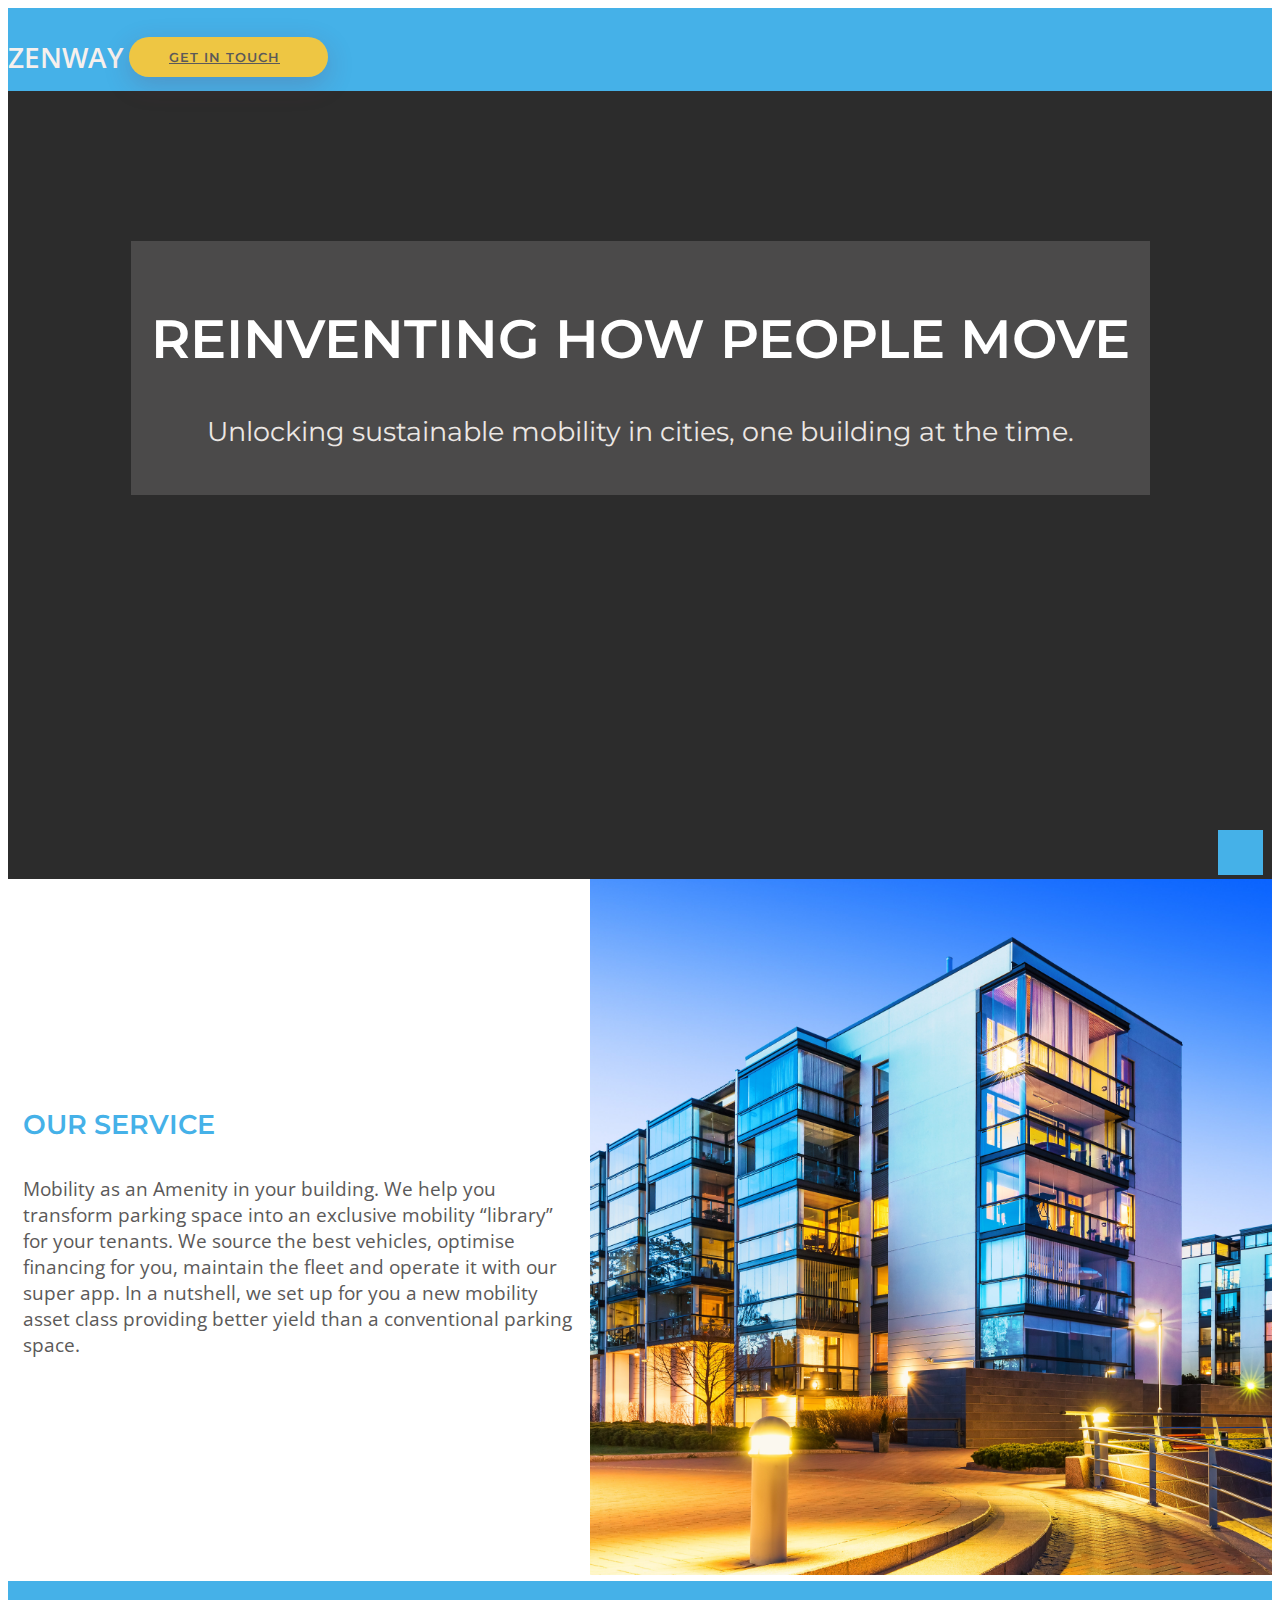
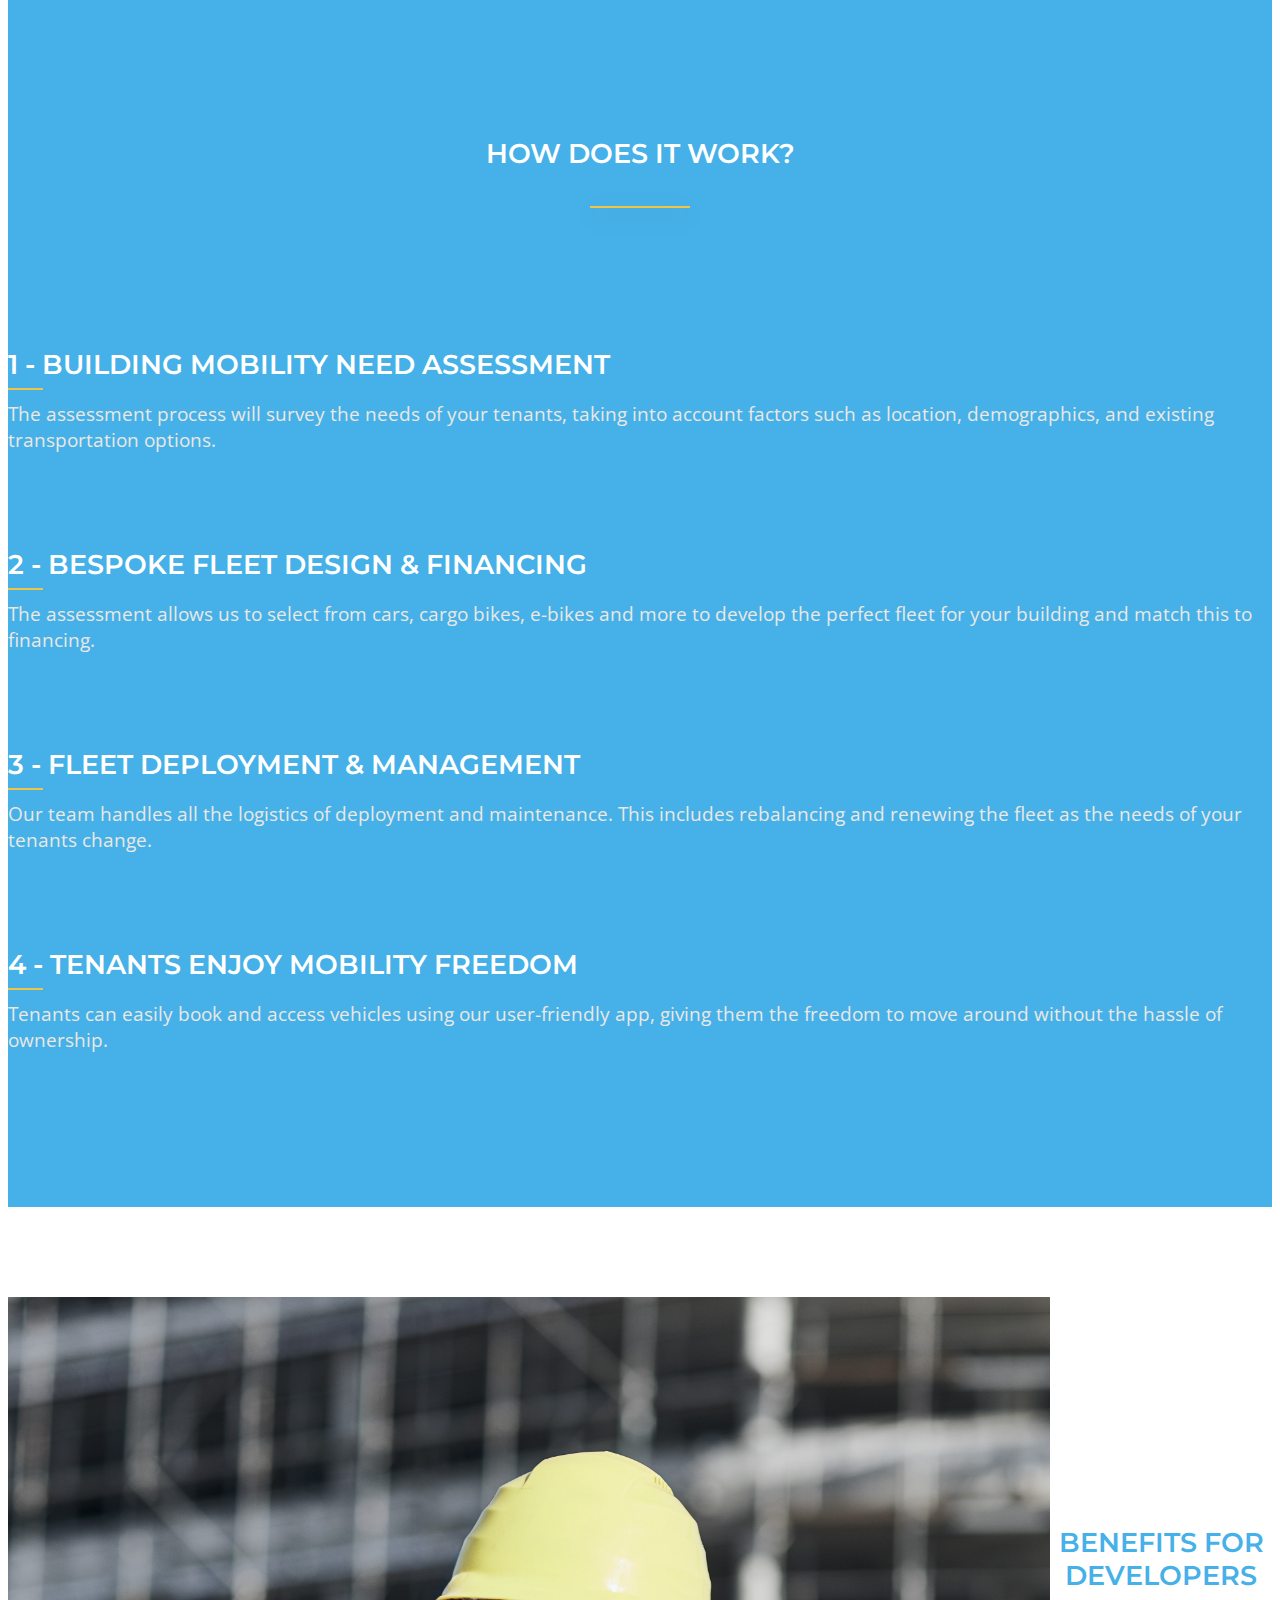
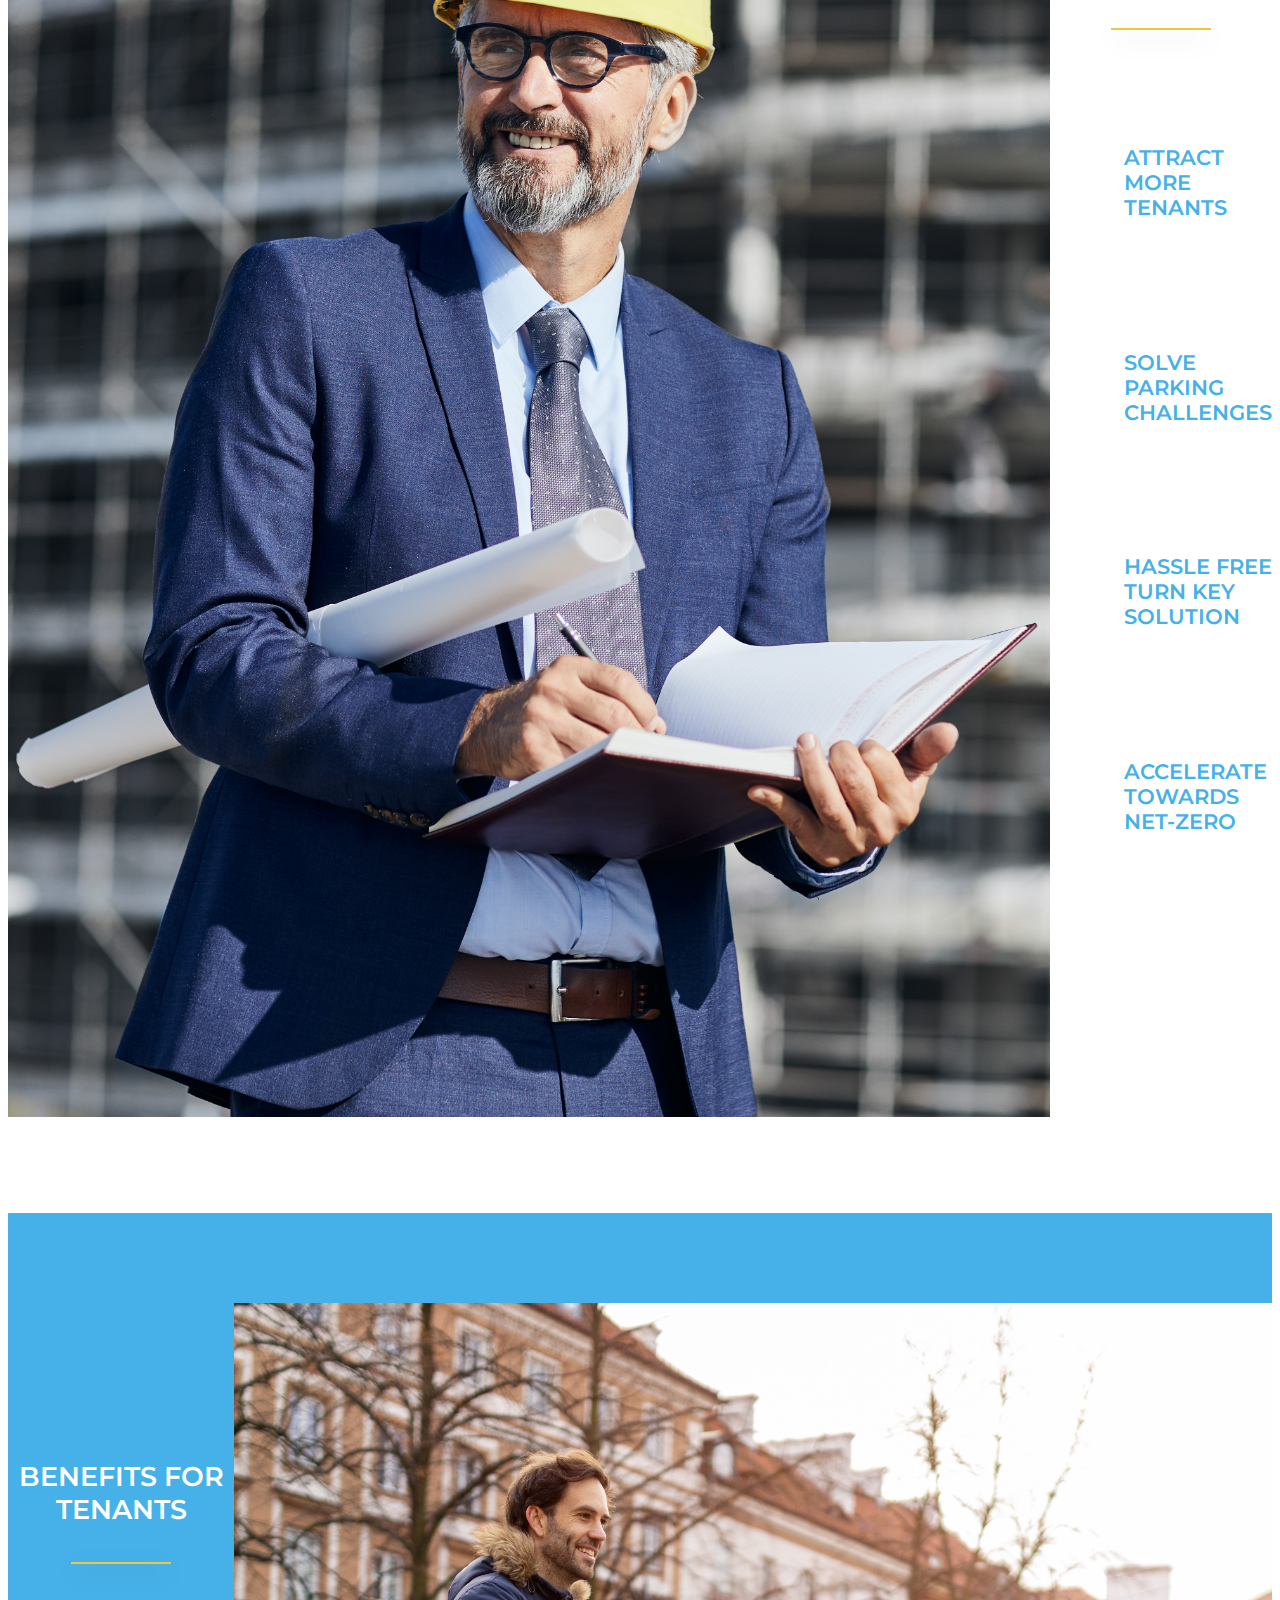
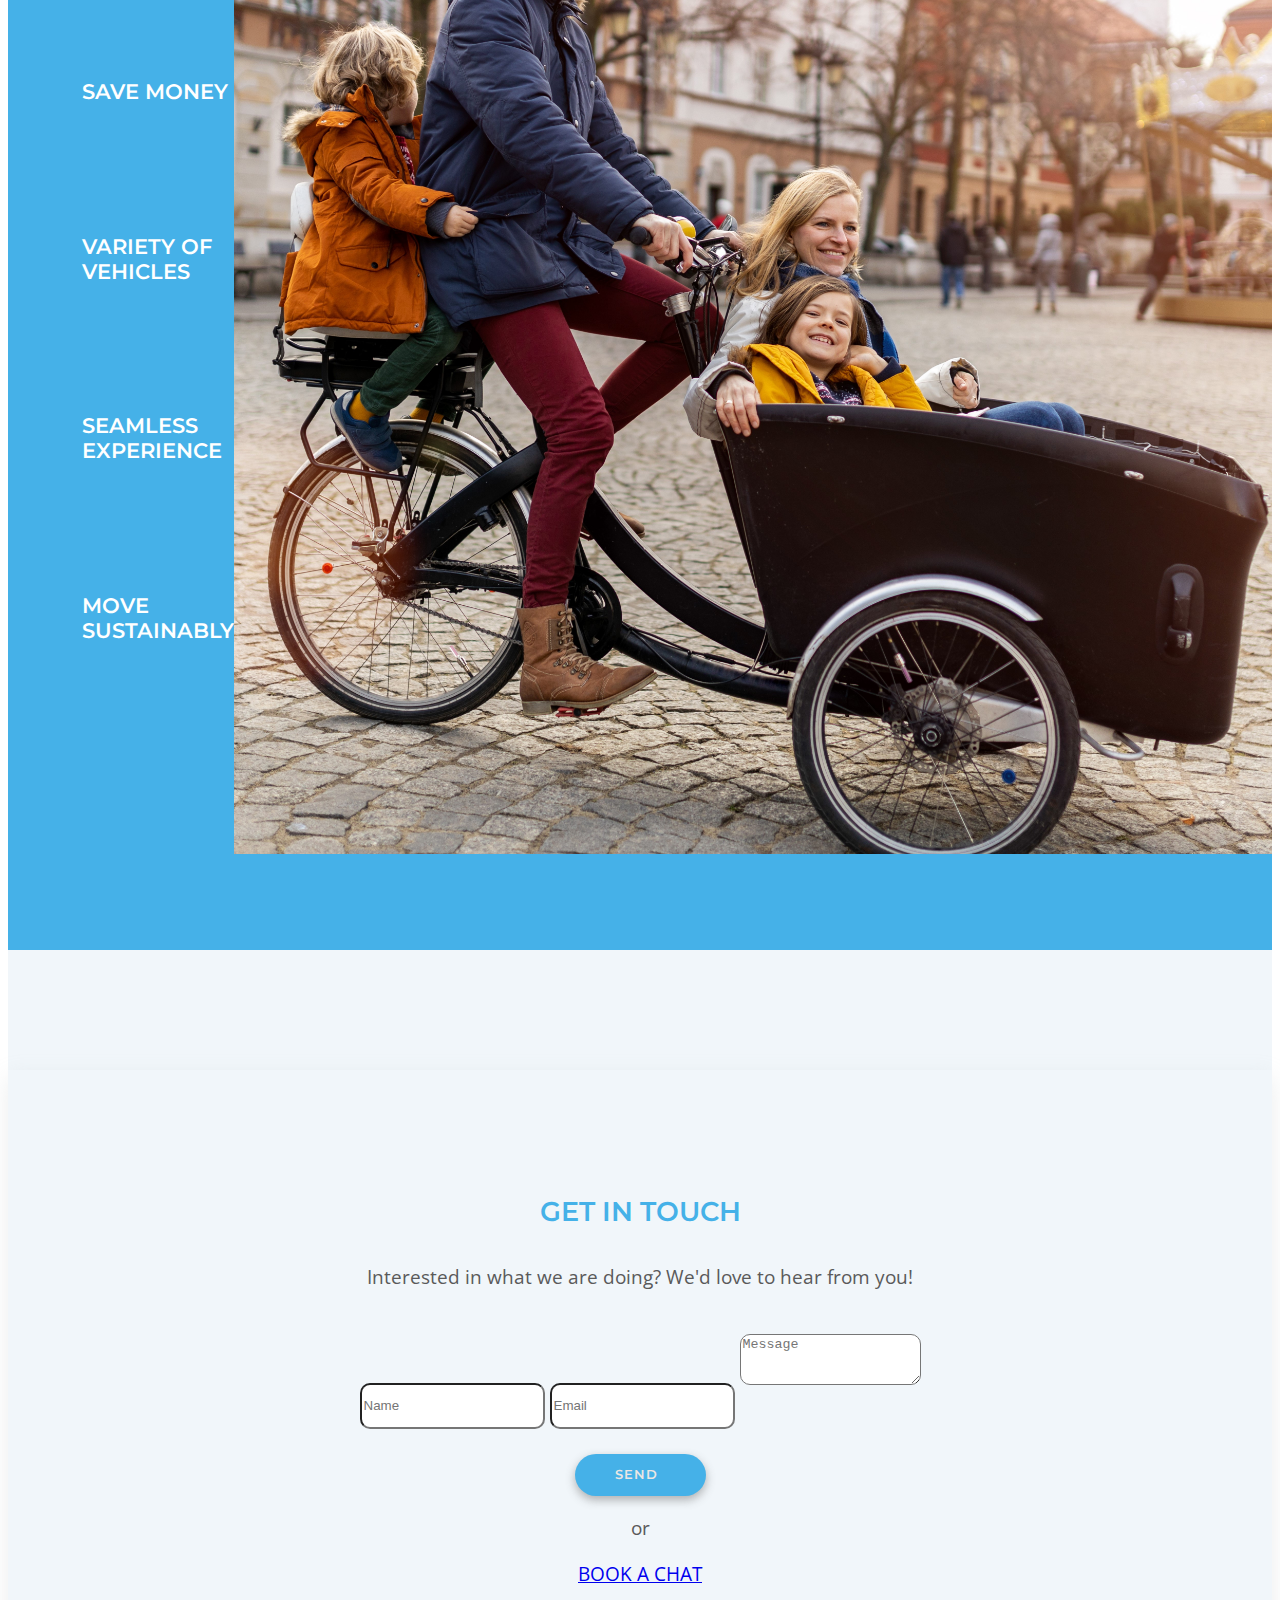
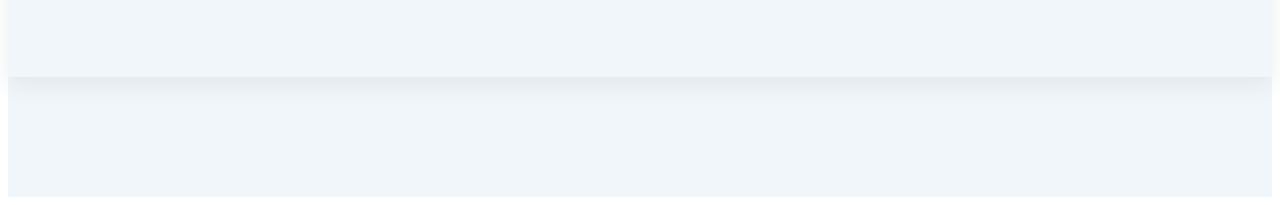
==== commit e976206e: "Icons for benefits" ====
--- a/index.html
+++ b/index.html
@@ -127,23 +127,23 @@
               </div>
             </div>
             <div class="row">
-              <div class="col-sm-6 col-sm-6">
+              <div class="col-sm-6 col-sm-6 icon-feature">
+                <div class="icon-wrapper"><i class="ion-ios-people"></i></div>
                 <h5 class="service-title">Attract more tenants</h5>
-                <p class="services-content margin-bottom-25">Built using the latest web technologies like html5, css3, and jQuery, rest assured Sedna will look smashing on every device under the sun.</p>
-              </div>
-              <div class="col-sm-6 col-sm-6">
+              </div>
+              <div class="col-sm-6 col-sm-6 icon-feature">
+                <div class="icon-wrapper"><i class="ion-model-s"></i></div>
                 <h5 class="service-title">Solve parking challenges</h5>
-                <p class="services-content margin-bottom-25">Built using the latest web technologies like html5, css3, and jQuery, rest assured Sedna will look smashing on every device under the sun.</p>
-              </div>
-            </div>
-            <div class="row">
-              <div class="col-sm-6 col-sm-6">
+              </div>
+            </div>
+            <div class="row">
+              <div class="col-sm-6 col-sm-6 icon-feature">
+                <div class="icon-wrapper"><i class="ion-key"></i></div>
                 <h5 class="service-title">Hassle free turn key solution</h5>
-                <p class="services-content margin-bottom-25">Built using the latest web technologies like html5, css3, and jQuery, rest assured Sedna will look smashing on every device under the sun.</p>
-              </div>
-              <div class="col-sm-6 col-sm-6">
+              </div>
+              <div class="col-sm-6 col-sm-6 icon-feature">
+                <div class="icon-wrapper"><i class="ion-earth"></i></div>
                 <h5 class="service-title">Accelerate towards net-zero</h5>
-                <p class="services-content margin-bottom-25">Built using the latest web technologies like html5, css3, and jQuery, rest assured Sedna will look smashing on every device under the sun.</p>
               </div>
             </div>
           </div>
@@ -163,23 +163,23 @@
               </div>
             </div>
             <div class="row">
-              <div class="col-sm-6 col-sm-6">
+              <div class="col-sm-6 col-sm-6 icon-feature">
+                <div class="icon-wrapper"><i class="ion-social-usd"></i></div>
                 <h5 class="service-title">Save money</h5>
-                <p class="services-content margin-bottom-25">Built using the latest web technologies like html5, css3, and jQuery, rest assured Sedna will look smashing on every device under the sun.</p>
-              </div>
-              <div class="col-sm-6 col-sm-6">
+              </div>
+              <div class="col-sm-6 col-sm-6 icon-feature">
+                <div class="icon-wrapper"><i class="ion-shuffle"></i></div>
                 <h5 class="service-title">Variety of vehicles</h5>
-                <p class="services-content margin-bottom-25">Built using the latest web technologies like html5, css3, and jQuery, rest assured Sedna will look smashing on every device under the sun.</p>
-              </div>
-            </div>
-            <div class="row">
-              <div class="col-sm-6 col-sm-6">
+              </div>
+            </div>
+            <div class="row">
+              <div class="col-sm-6 col-sm-6 icon-feature">
+                <div class="icon-wrapper"><i class="ion-thumbsup"></i></div>
                 <h5 class="service-title">Seamless experience</h5>
-                <p class="services-content margin-bottom-25">Built using the latest web technologies like html5, css3, and jQuery, rest assured Sedna will look smashing on every device under the sun.</p>
-              </div>
-              <div class="col-sm-6 col-sm-6">
+              </div>
+              <div class="col-sm-6 col-sm-6 icon-feature">
+                <div class="icon-wrapper"><i class="ion-battery-charging"></i></div>
                 <h5 class="service-title">Move sustainably</h5>
-                <p class="services-content margin-bottom-25">Built using the latest web technologies like html5, css3, and jQuery, rest assured Sedna will look smashing on every device under the sun.</p>
               </div>
             </div>
           </div>
--- a/css/style.css
+++ b/css/style.css
@@ -31,13 +31,16 @@
 h4{
 	font-size: 1.414rem;
 }
+h5{
+	font-size: 1.1rem;
+}
 p{
 	font-size: 1rem;
 	color: var(--text-light-color);
 
 }
 
-.dark h1, .dark h2, .dark h3, .dark h4, .dark h5, .dark h6, .dark a
+.dark h1, .dark h2, .dark h3, .dark h4, .dark h5, .dark h6, .dark a, .dark i
 {
 	color: white;
 }
@@ -256,6 +259,29 @@
 	margin-top: 7px;
 	margin-bottom: 5px;
 }
+
+.icon-feature {
+	display: flex;
+	flex-direction: row;
+	gap: 20px;
+	color: var(--primary-color);
+	align-items: flex-start;
+	margin: auto;
+	margin-bottom: 60px;
+	max-width: 425px;
+}
+
+.icon-feature .icon-wrapper {
+	width: 54px;
+	flex: none;
+	text-align: center;
+	line-height: 20px;
+}
+
+.icon-feature .icon-wrapper i {
+	font-size: 50px;
+}
+
 /*******************************************CARD*****************************************************/
 .card{
 	box-shadow: 0px 4px 15px 0px rgba(191, 195, 198, 0.29);
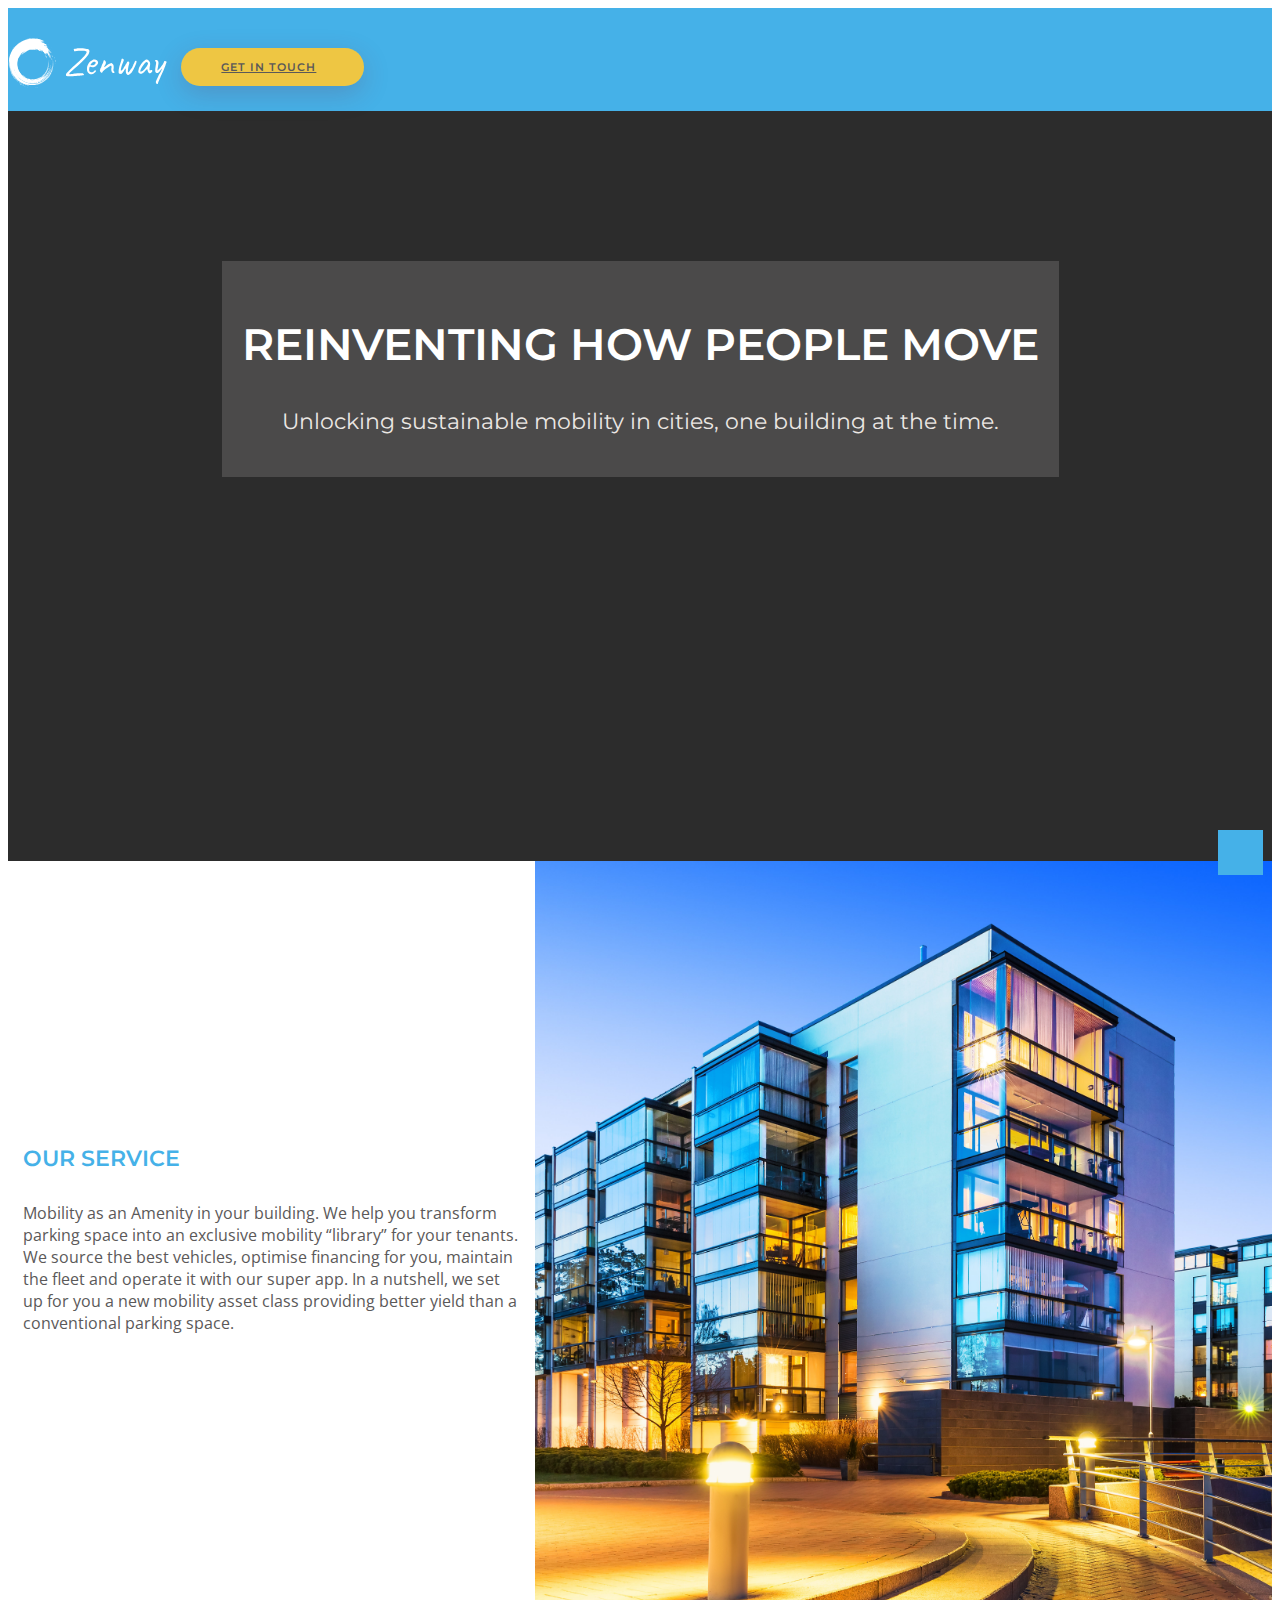
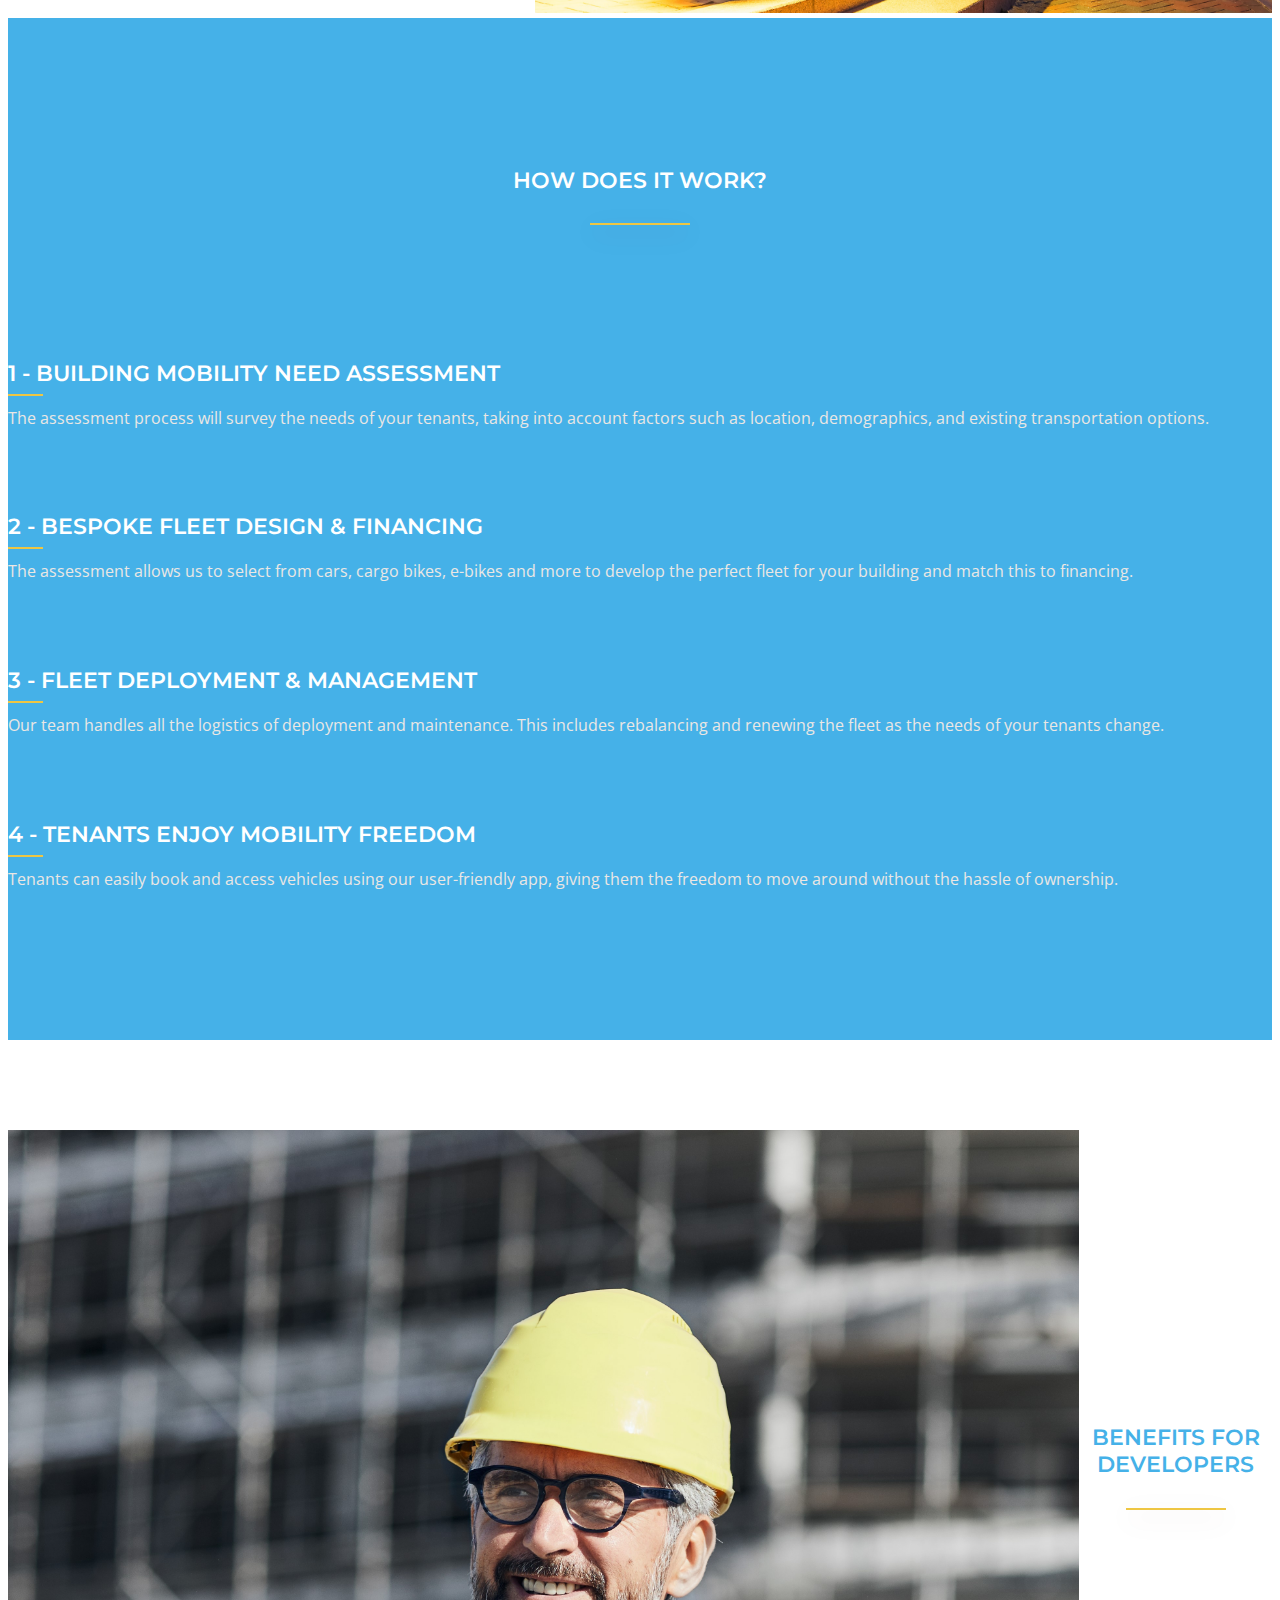
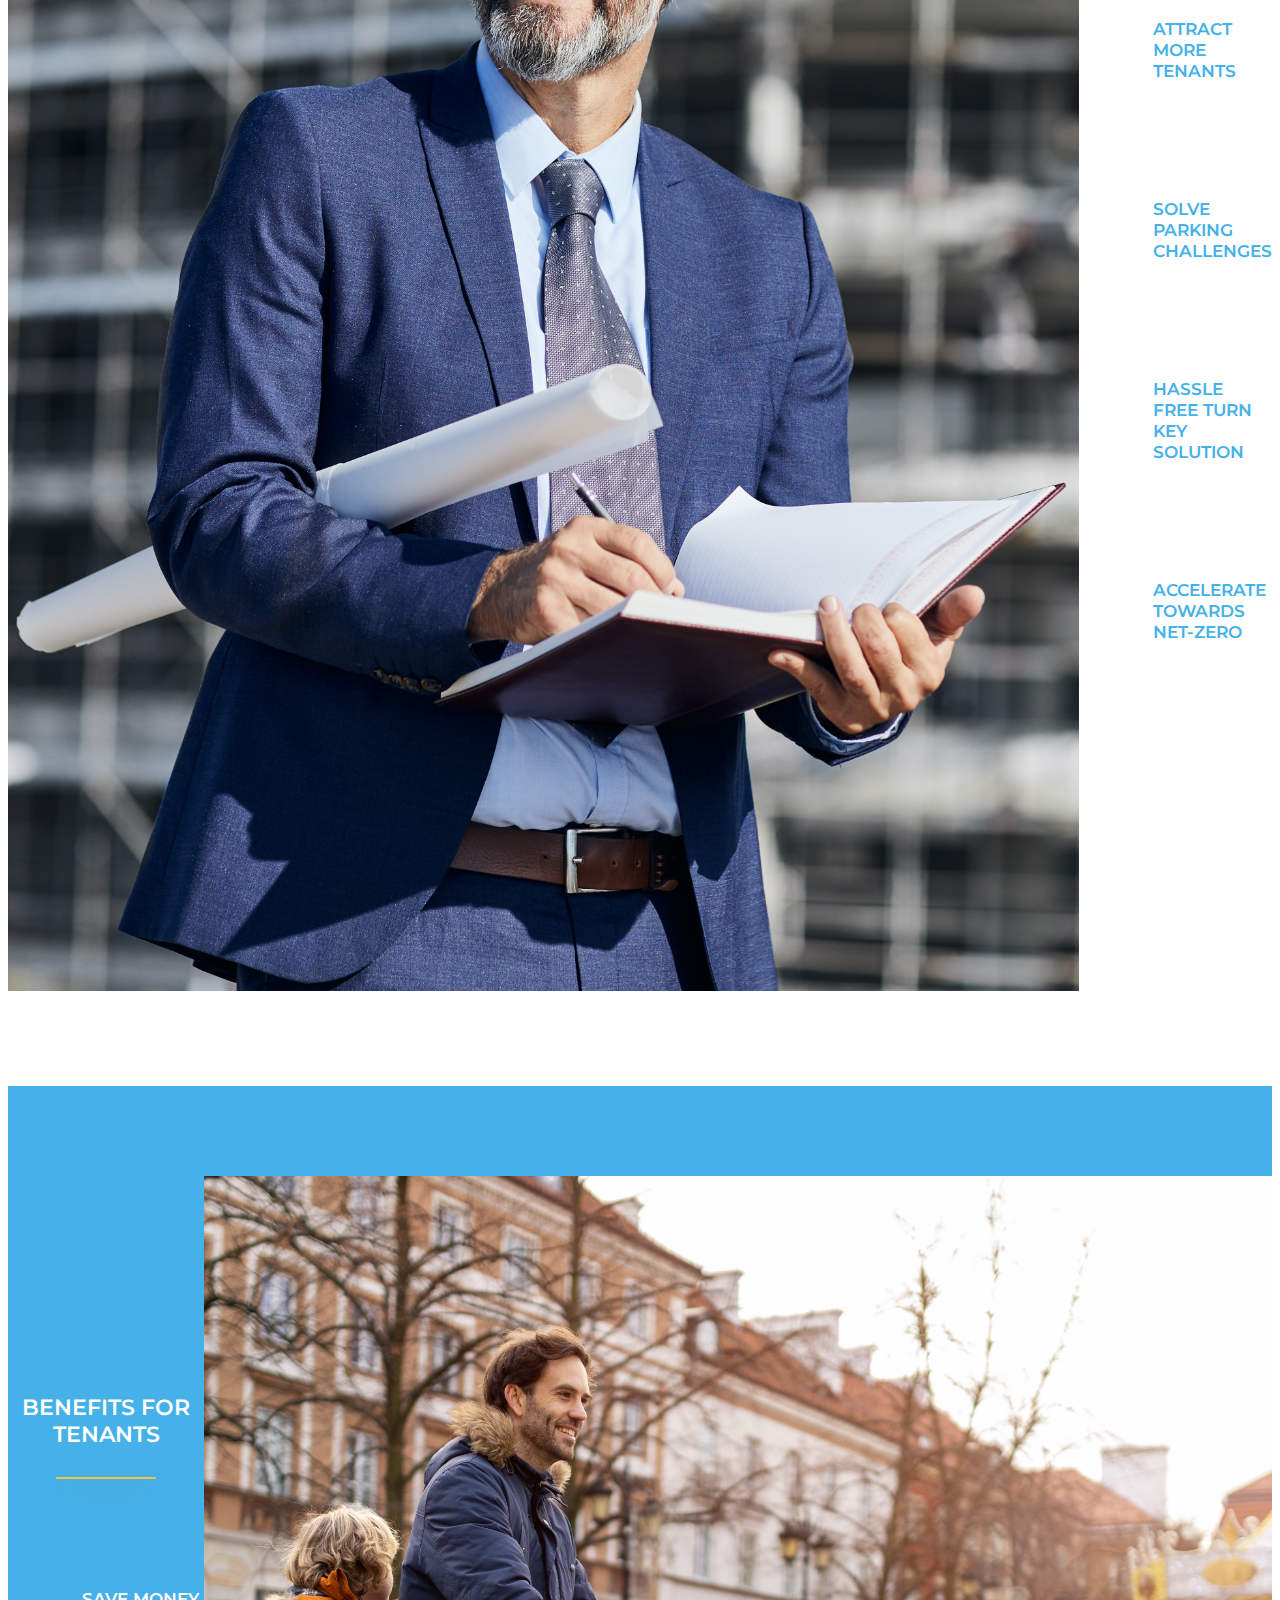
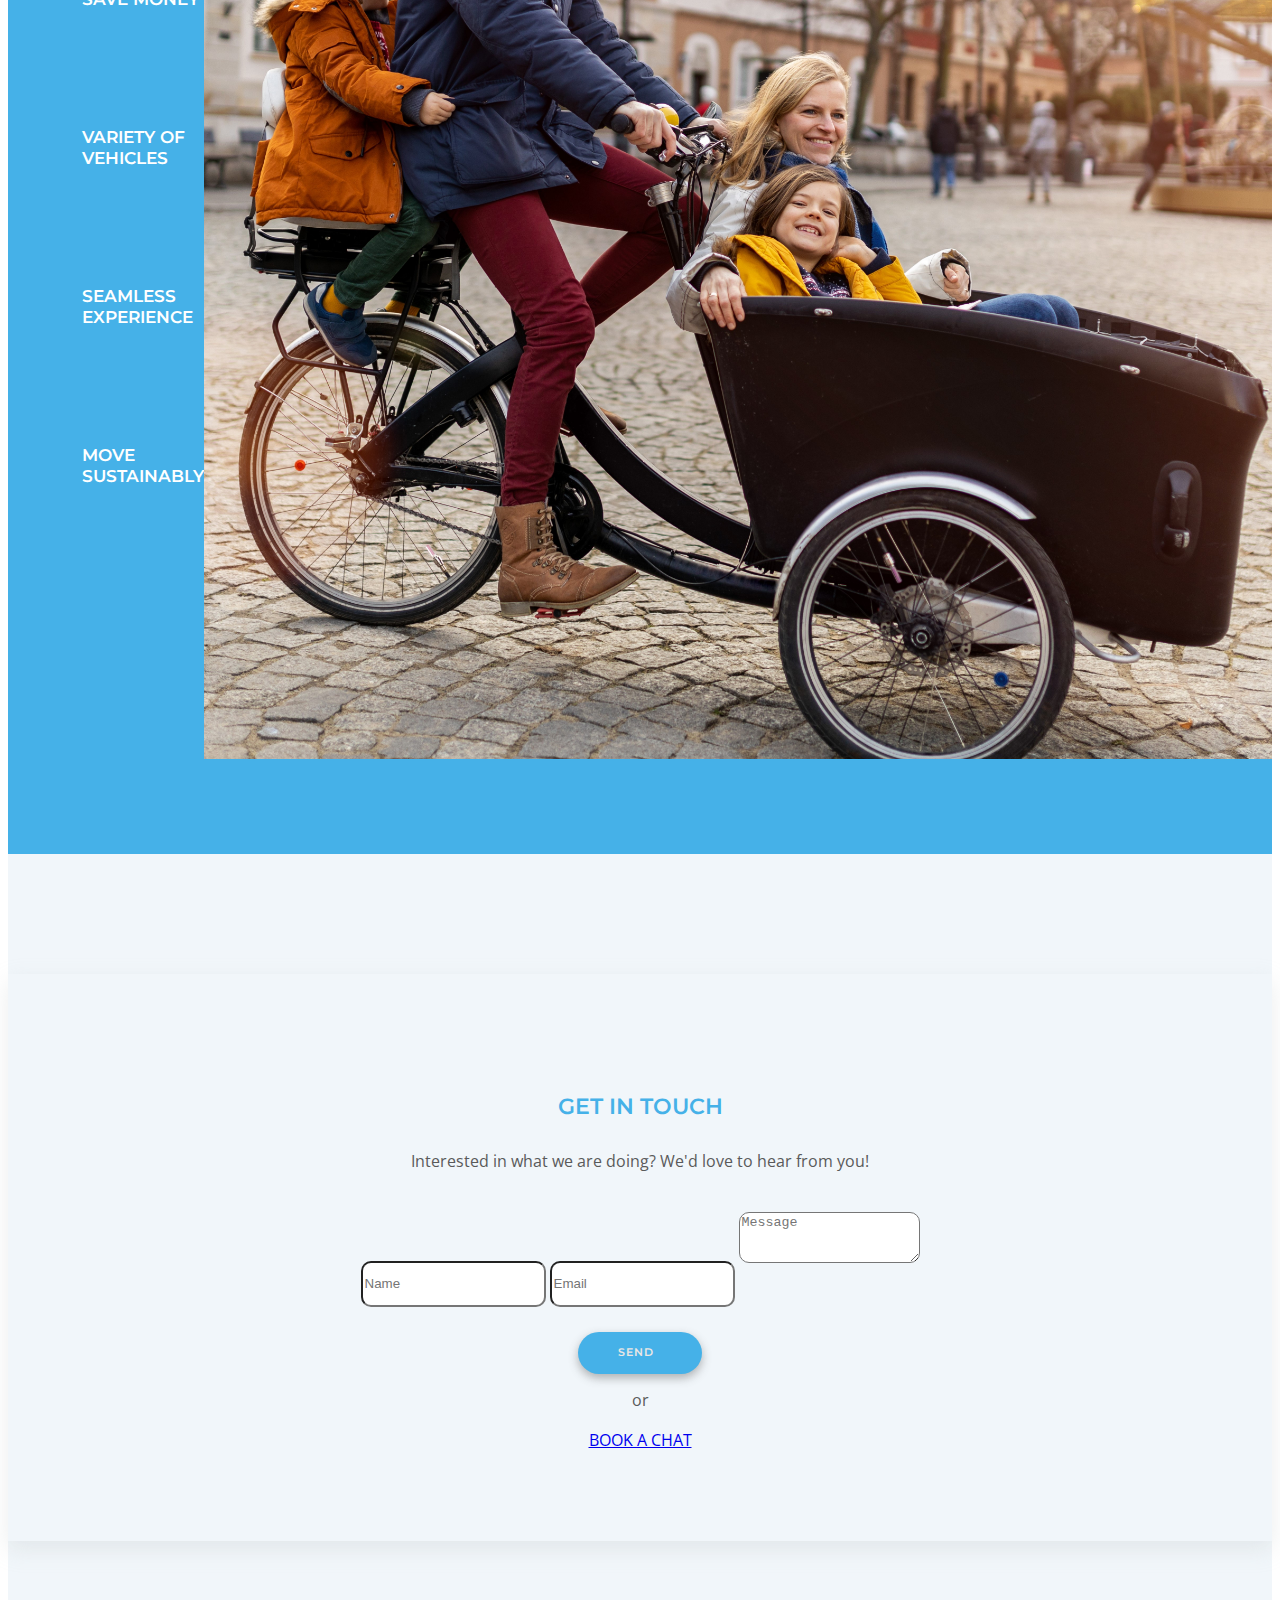
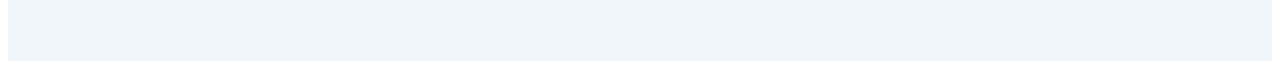
==== commit 28890f36: "Add logo and favicon" ====
--- a/index.html
+++ b/index.html
@@ -1,6 +1,8 @@
 <!DOCTYPE html>
 <html lang="en">
   <head>
+    <title> Zenway - Reinventing how people move.</title>
+    <link rel="shortcut icon" type="image/x-icon" href="favicon.svg">
     <!-- Required meta tags always come first -->
     <meta charset="utf-8">
     <meta name="viewport" content="width=device-width, minimum-scale=1" />
@@ -20,7 +22,7 @@
       <nav class="navbar navbar-default navbar-fixed-top navbar-expand-sm">
         <div class="container">
           <a class="" href="#"><span class="logo-wraper logo-white">
-              Zenway
+              <img src="images/logo-horizontal.svg" alt="Zenway">
             </span></a>
           <a href="#contact-form" class="btn btn-accent border-none rounded-corner btn-navbar pull-right sm-display-none">Get In Touch <span class="icon-on-button"><i class="ion-ios-email"></i></span></a>
         </div><!-- /.container-fluid -->
--- a/css/style.css
+++ b/css/style.css
@@ -1,6 +1,6 @@
 /****************************************TYPOGRAPHY ***************************************************/
 html {
-	font-size: calc(14px + 0.390625vw);
+	font-size: calc(14px + 0.12vw);
 }
 body{
 	font-family: 'Open Sans', sans-serif;
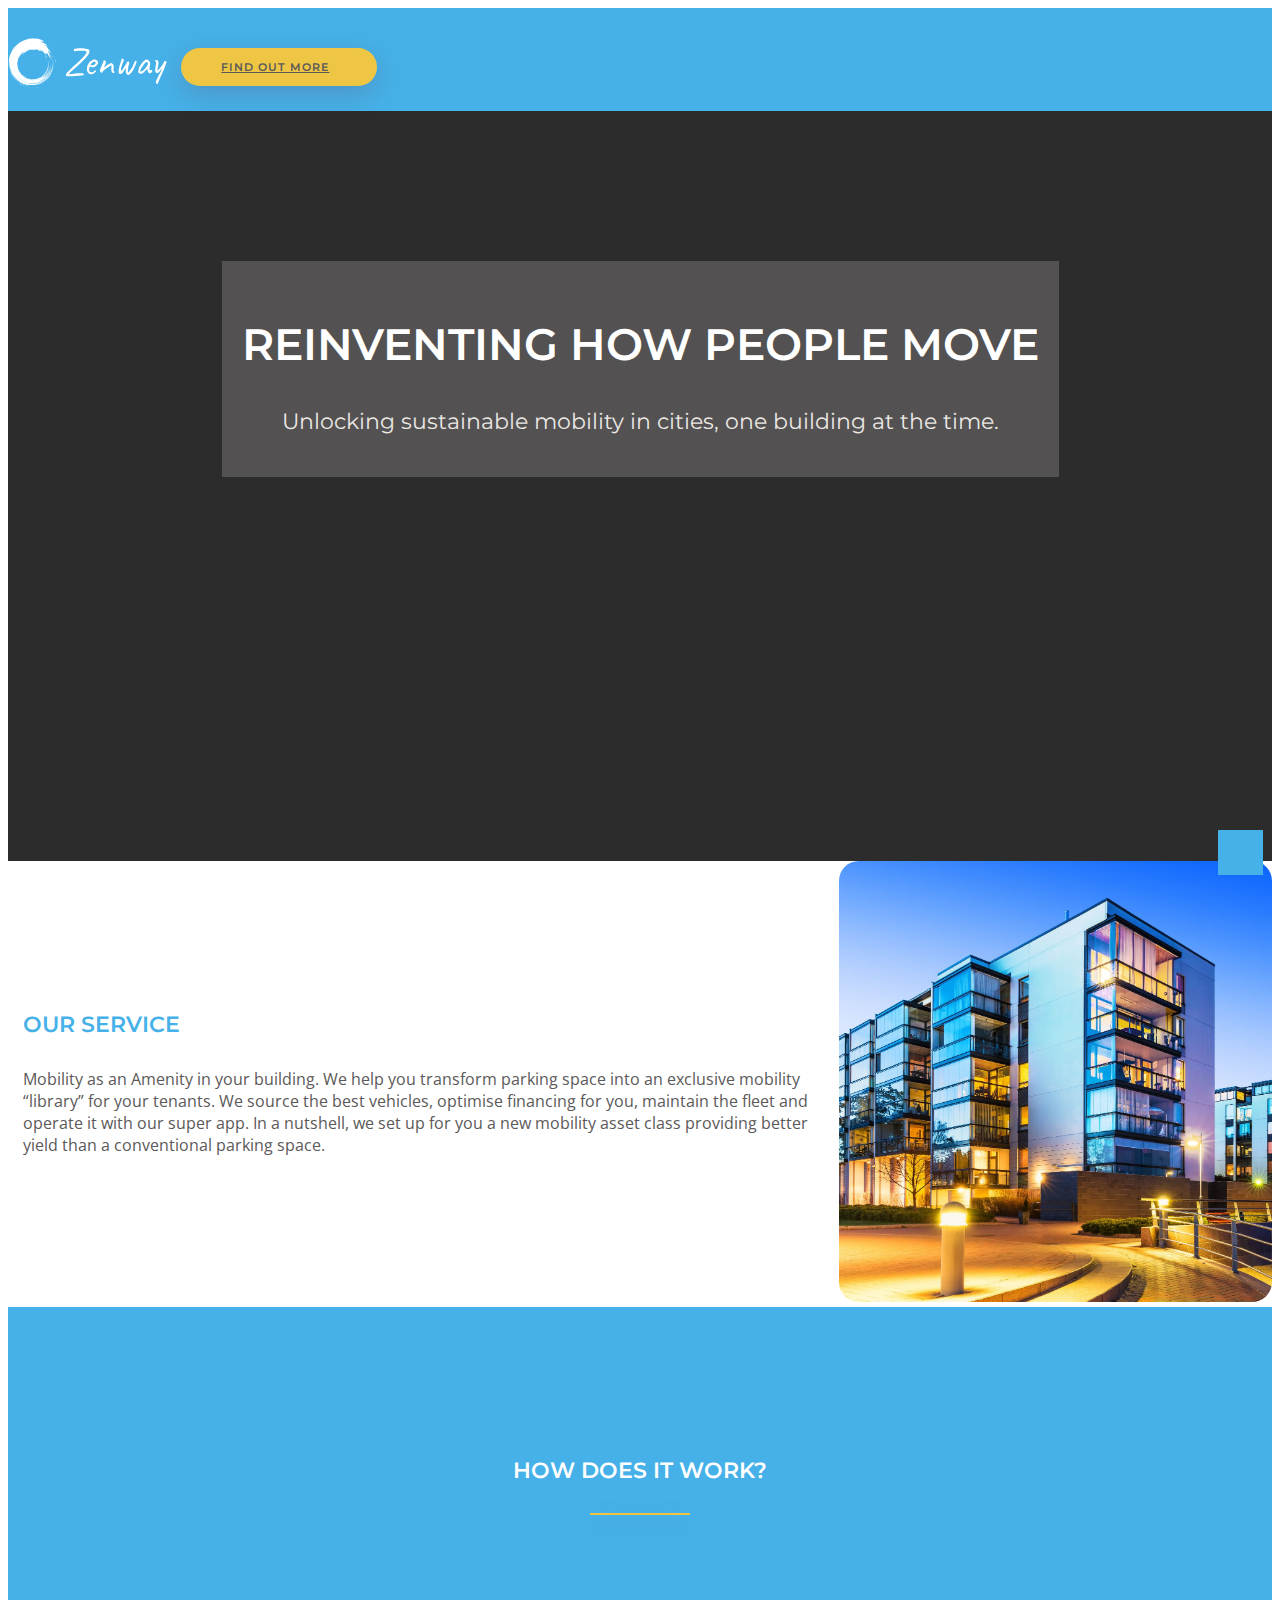
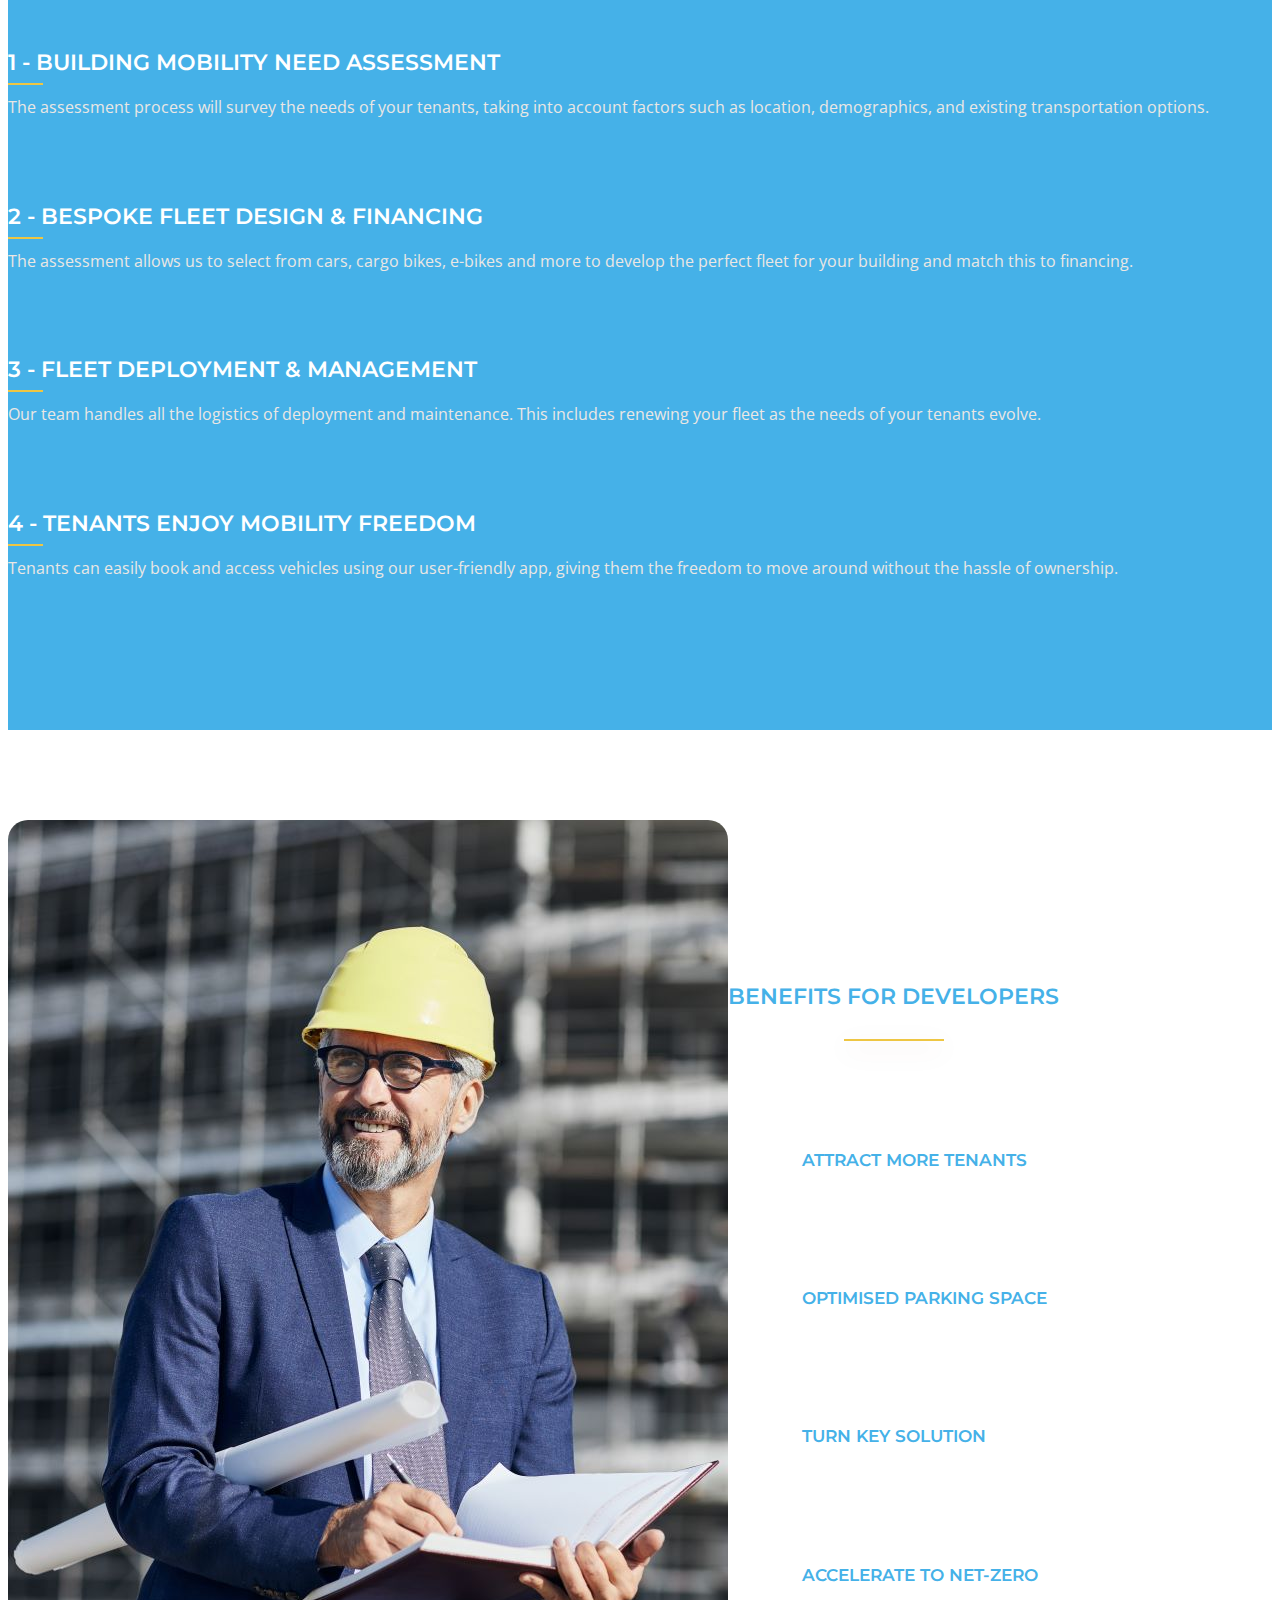
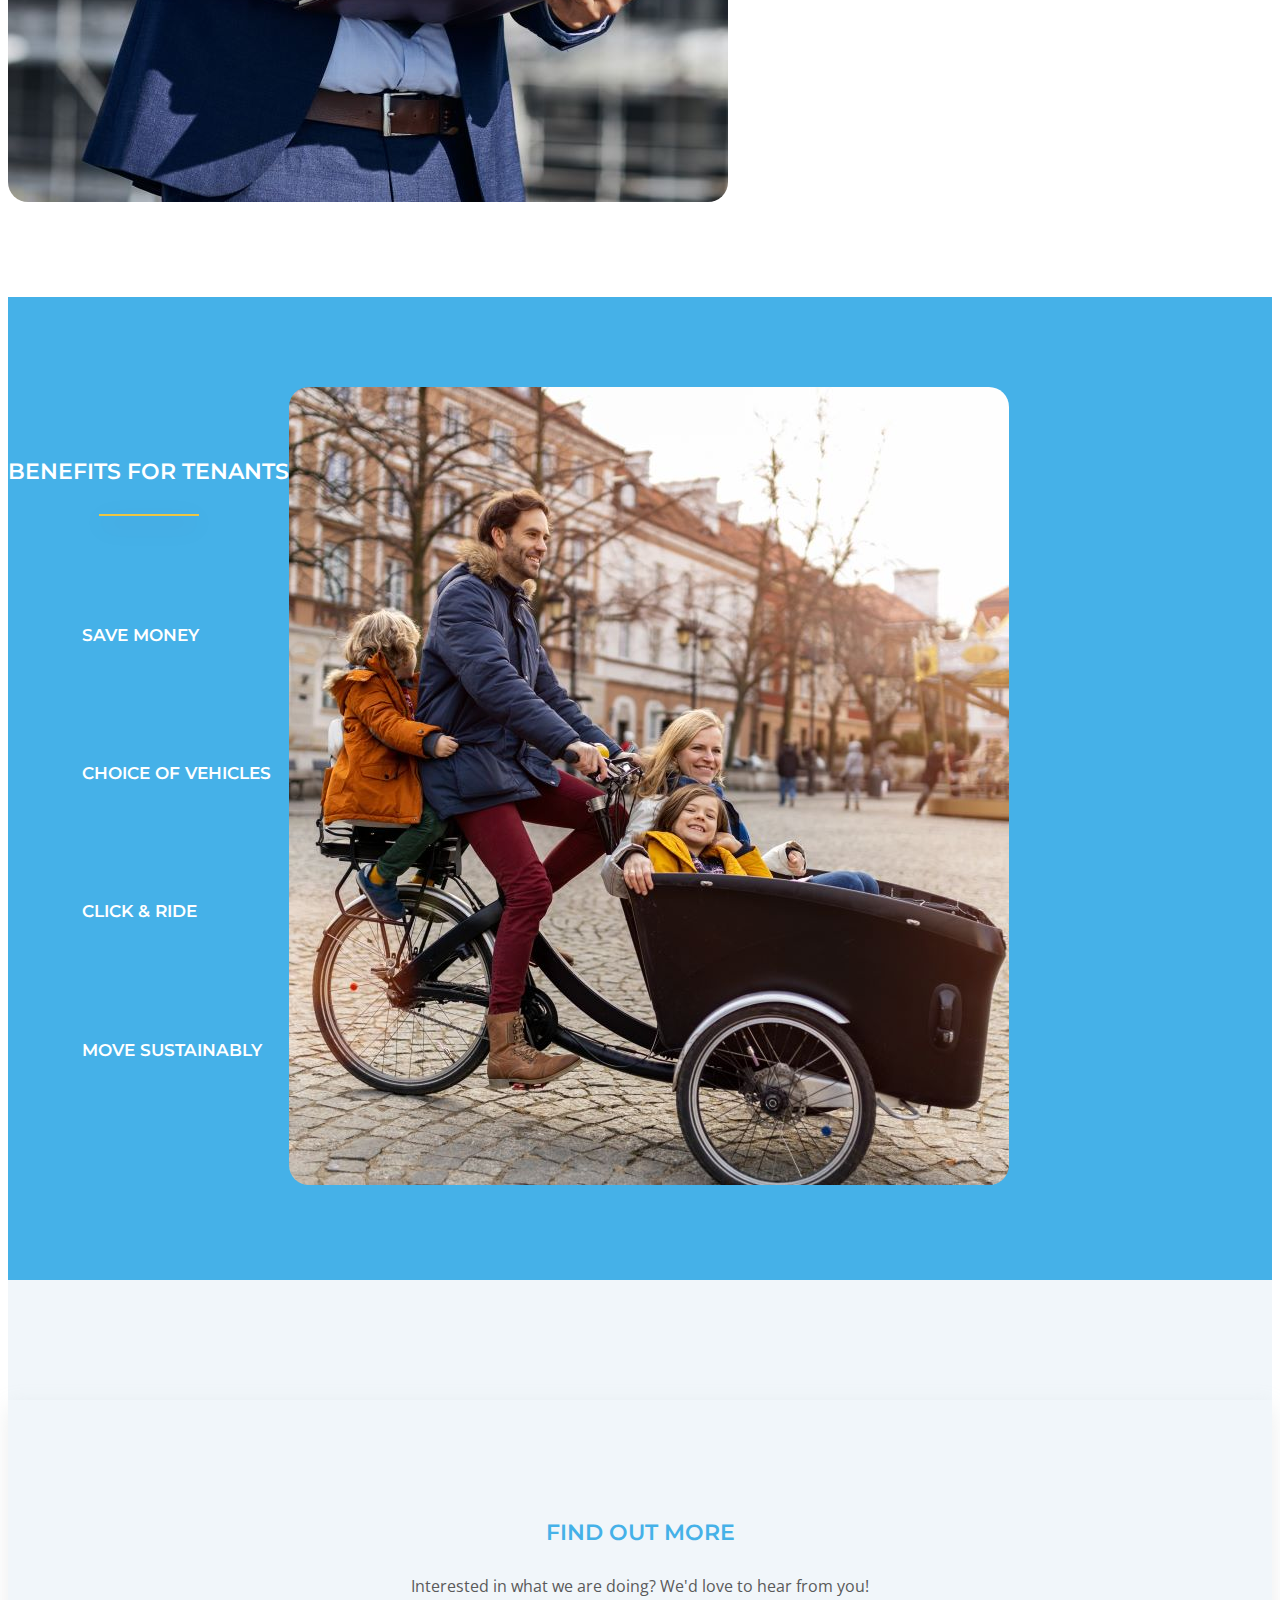
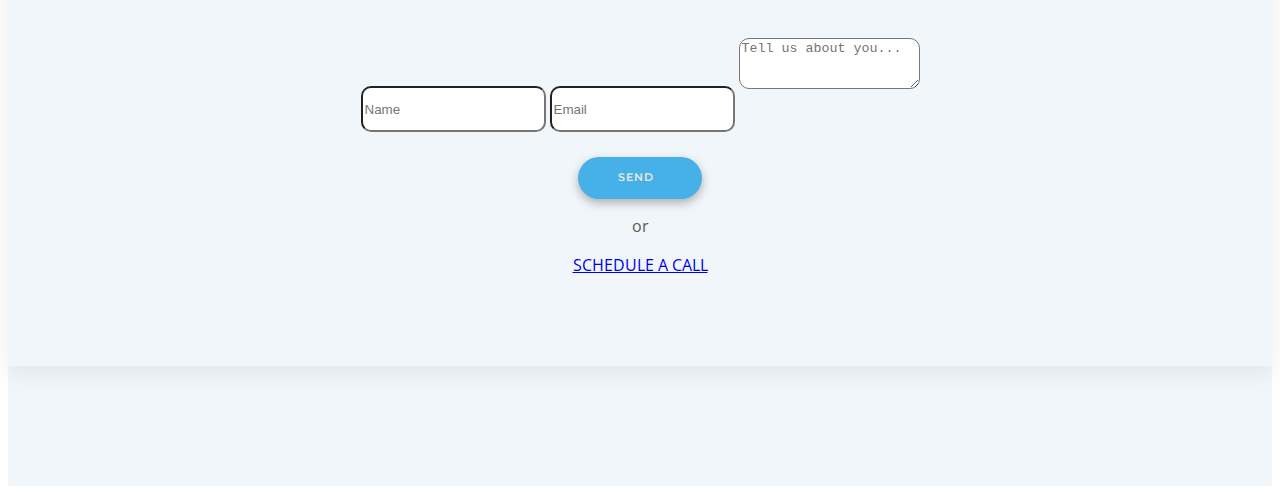
==== commit 3940e925: "Wording changes." ====
--- a/index.html
+++ b/index.html
@@ -24,7 +24,7 @@
           <a class="" href="#"><span class="logo-wraper logo-white">
               <img src="images/logo-horizontal.svg" alt="Zenway">
             </span></a>
-          <a href="#contact-form" class="btn btn-accent border-none rounded-corner btn-navbar pull-right sm-display-none">Get In Touch <span class="icon-on-button"><i class="ion-ios-email"></i></span></a>
+          <a href="#contact-form" class="btn btn-accent border-none rounded-corner btn-navbar pull-right sm-display-none">Find Out More <span class="icon-on-button"><i class="ion-ios-email"></i></span></a>
         </div><!-- /.container-fluid -->
       </nav>
     </header>
@@ -74,7 +74,7 @@
         </div>
         <div class="row">
           <div class="col-xs-2 col-sm-1 icon-wraper icon-left col-sm-offset-1 col-lg-offset-3">
-            <i class="ion-ios-glasses-outline"></i>
+            <i style="font-size:40px;" class="ion-edit"></i>
           </div>
           <div class="col-xs-10 col-sm-9 col-lg-6">
             <div class="feature-wiget">
@@ -93,7 +93,7 @@
             <div class="feature-wiget">
               <div class="content">
                 <h4 class="bottom-line">3 - Fleet deployment & management</h4>
-                <p>Our team handles all the logistics of deployment and maintenance. This includes rebalancing and renewing the fleet as the needs of your tenants change.</p>
+                <p>Our team handles all the logistics of deployment and maintenance. This includes renewing your fleet as the needs of your tenants evolve.</p>
               </div>
             </div>
           </div>
@@ -135,17 +135,17 @@
               </div>
               <div class="col-sm-6 col-sm-6 icon-feature">
                 <div class="icon-wrapper"><i class="ion-model-s"></i></div>
-                <h5 class="service-title">Solve parking challenges</h5>
+                <h5 class="service-title">Optimised parking space</h5>
               </div>
             </div>
             <div class="row">
               <div class="col-sm-6 col-sm-6 icon-feature">
                 <div class="icon-wrapper"><i class="ion-key"></i></div>
-                <h5 class="service-title">Hassle free turn key solution</h5>
+                <h5 class="service-title">Turn key solution</h5>
               </div>
               <div class="col-sm-6 col-sm-6 icon-feature">
                 <div class="icon-wrapper"><i class="ion-earth"></i></div>
-                <h5 class="service-title">Accelerate towards net-zero</h5>
+                <h5 class="service-title">Accelerate to net-zero</h5>
               </div>
             </div>
           </div>
@@ -171,13 +171,13 @@
               </div>
               <div class="col-sm-6 col-sm-6 icon-feature">
                 <div class="icon-wrapper"><i class="ion-shuffle"></i></div>
-                <h5 class="service-title">Variety of vehicles</h5>
-              </div>
-            </div>
-            <div class="row">
-              <div class="col-sm-6 col-sm-6 icon-feature">
-                <div class="icon-wrapper"><i class="ion-thumbsup"></i></div>
-                <h5 class="service-title">Seamless experience</h5>
+                <h5 class="service-title">Choice of vehicles</h5>
+              </div>
+            </div>
+            <div class="row">
+              <div class="col-sm-6 col-sm-6 icon-feature">
+                <div class="icon-wrapper"><i class="ion-android-phone-portrait"></i></div>
+                <h5 class="service-title">Click & ride</h5>
               </div>
               <div class="col-sm-6 col-sm-6 icon-feature">
                 <div class="icon-wrapper"><i class="ion-battery-charging"></i></div>
@@ -265,7 +265,7 @@
           <div class="col-sm-8 sunscription-wraper-outer col-sm-offset-2 bg-fit" style="background:url(images/newsletter.png)">
             <div class="padding-top-bottom-90">
               <div class="subscription-wraper text-center">
-                <h4 class="text-upper">Get In Touch</h4>
+                <h4 class="text-upper">Find Out More</h4>
                 <p>Interested in what we are doing? We'd love to hear from you!</p>
                 <form class="subscription-form"
                   action="https://formspree.io/f/myyalved"
@@ -274,13 +274,13 @@
                   <div class="form-group">
                     <input type="text" class="form-control" name="name" placeholder="Name">
                     <input type="email" class="form-control" name="email" placeholder="Email">
-                    <textarea name="message" class="form-control" rows="3" placeholder="Message"></textarea>
+                    <textarea name="message" class="form-control" rows="3" placeholder="Tell us about you..."></textarea>
                   </div>
               
                   <button type="submit" class="btn btn-primary border-none rounded-corner" href="#">Send<span class="icon-on-button"><i class="ion-ios-arrow-thin-right"></i></span></button>
                   <div class="cta-btn-group">
                     <p>or</p>
-                    <a class="btn-video" href="http://calendly.com/sam-pattuzzi"><i class="ion-ios-calendar-outline"></i> Book a Chat</a>
+                    <a class="btn-video" href="https://calendly.com/mohamed-makni-2590/15min"><i class="ion-ios-calendar-outline"></i> Schedule a Call</a>
                   </div>  
                 </form>
               </div>
--- a/css/style.css
+++ b/css/style.css
@@ -11,7 +11,7 @@
 	--text-white-color: #F6F0ED;
 	--text-light-color: #5b5959;
 	--text-dark-color: #ebe7e4;
-	--bg-dark-transparent-color: #5b5959af;
+	--bg-dark-transparent-color: #5b5959d4;
 }
 h1,h2,h3,h4,h5,h6{
 	font-family: 'Montserrat', sans-serif;
@@ -161,7 +161,7 @@
 }
 /*******************************************SLIDER HOME***************************************************/
 .bg-hero {
-	background-image: url(../images/Day_With_Car_crop.jpeg); 
+	background-image: url(../images/Day_With_Car_crop.jpg); 
 	background-color: rgb(44, 44, 44);
 	background-position-y: bottom;
 	background-position-x: center;
@@ -511,6 +511,7 @@
 }
 .img-responsive{
 	max-width:100%;
+	border-radius: 20px;
 }
 .text-violat{
 	color: #6b6a8b;
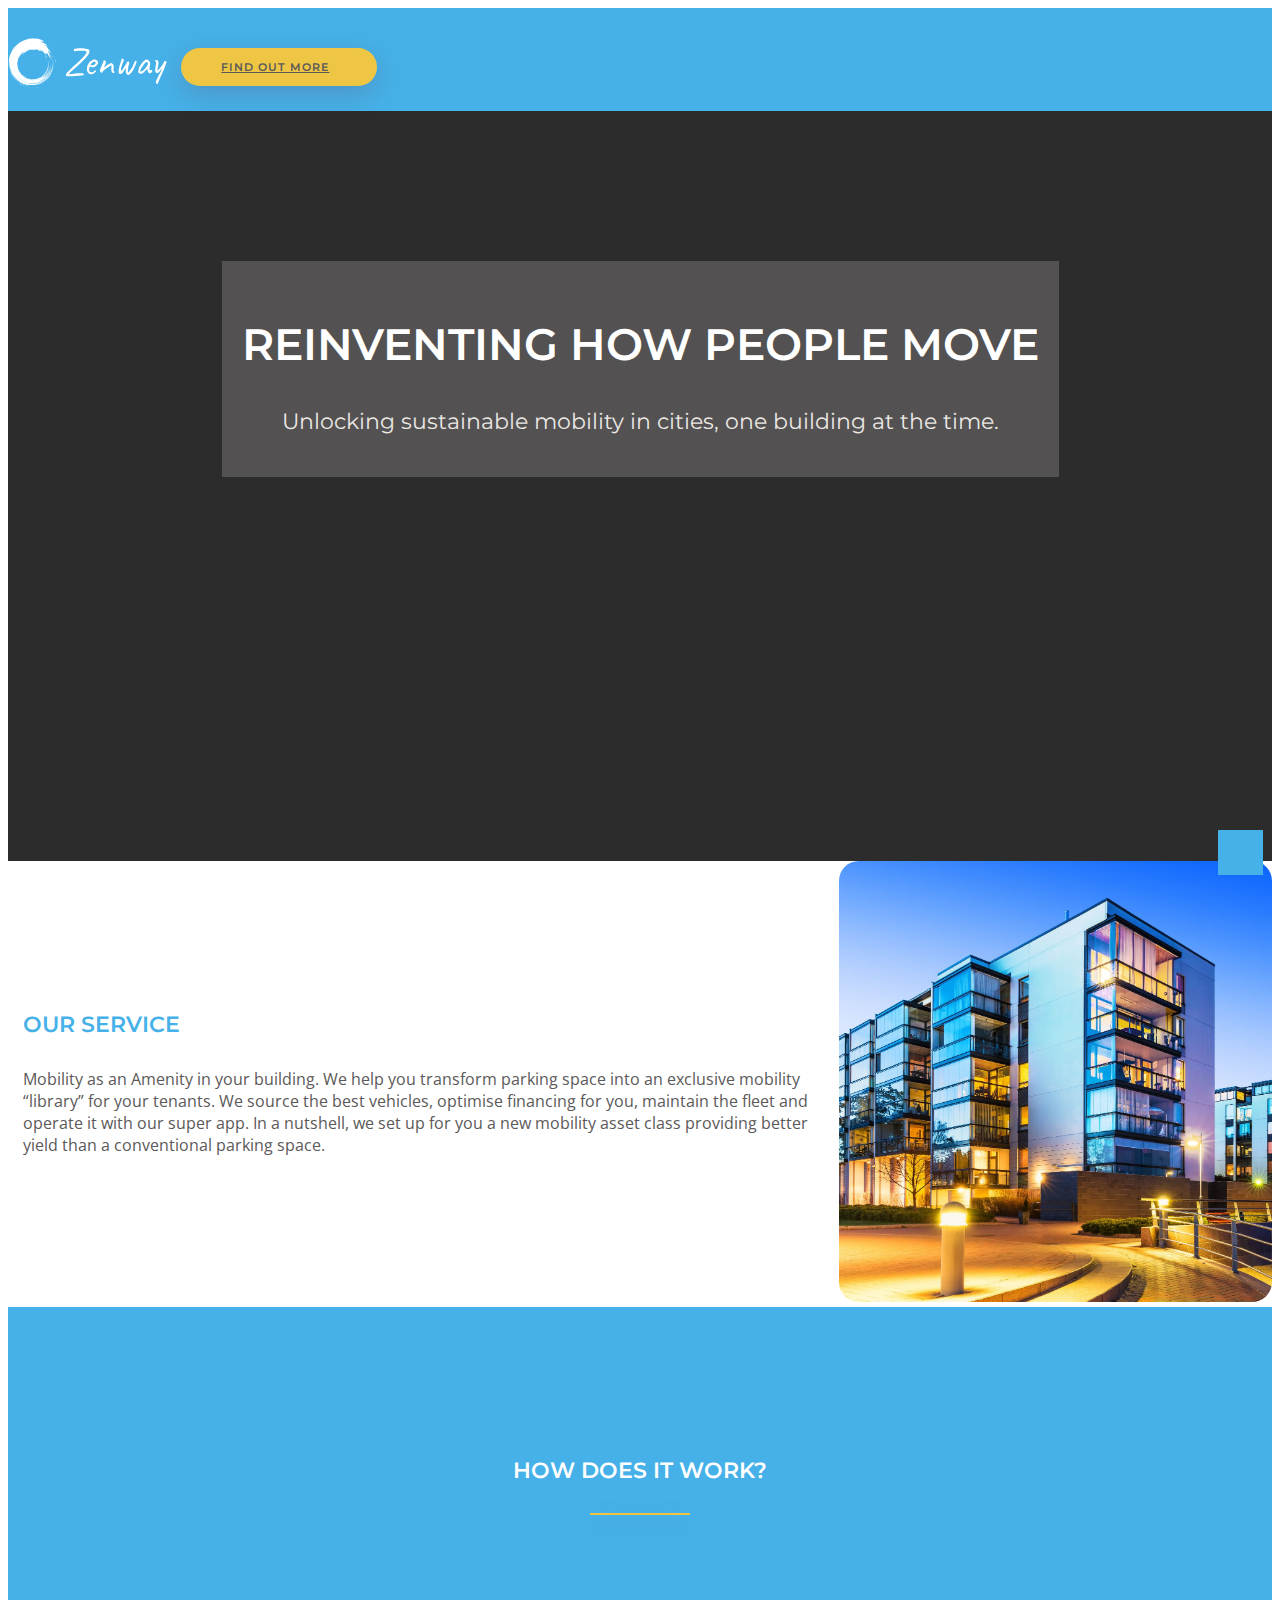
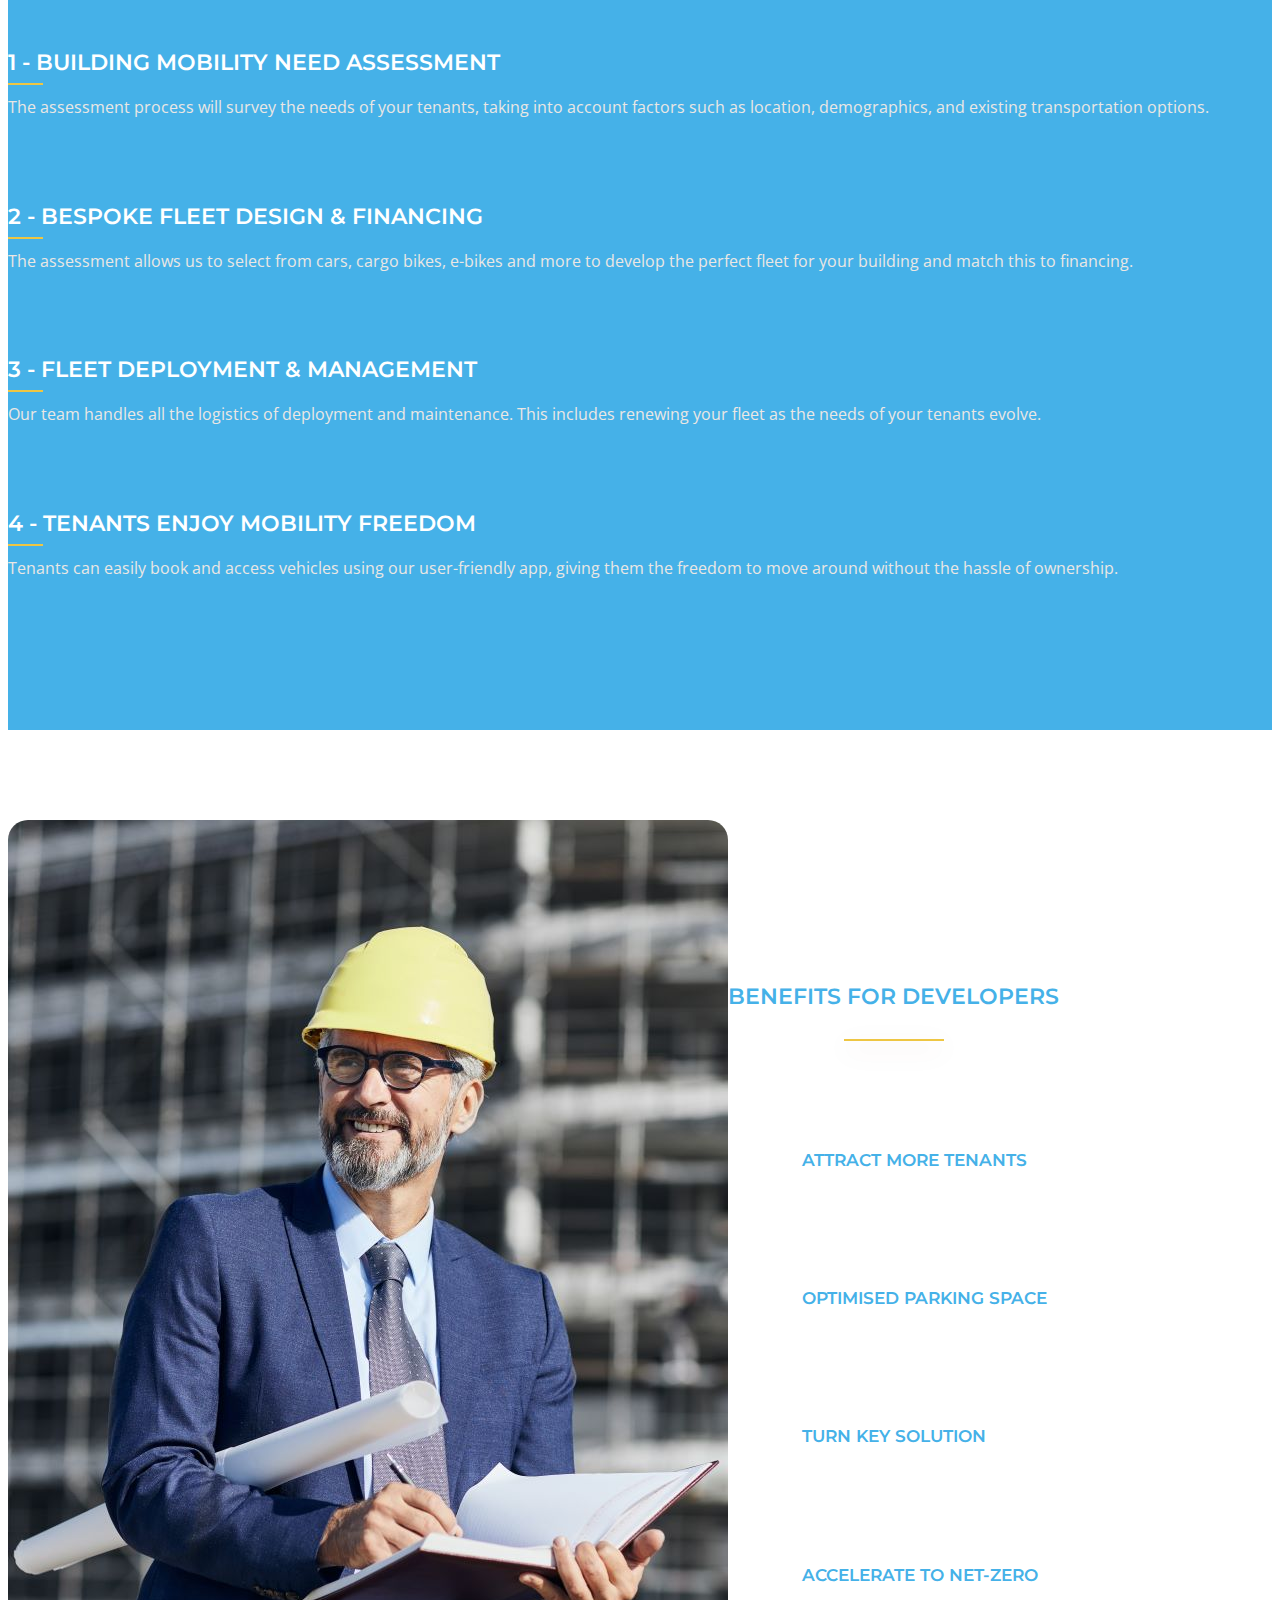
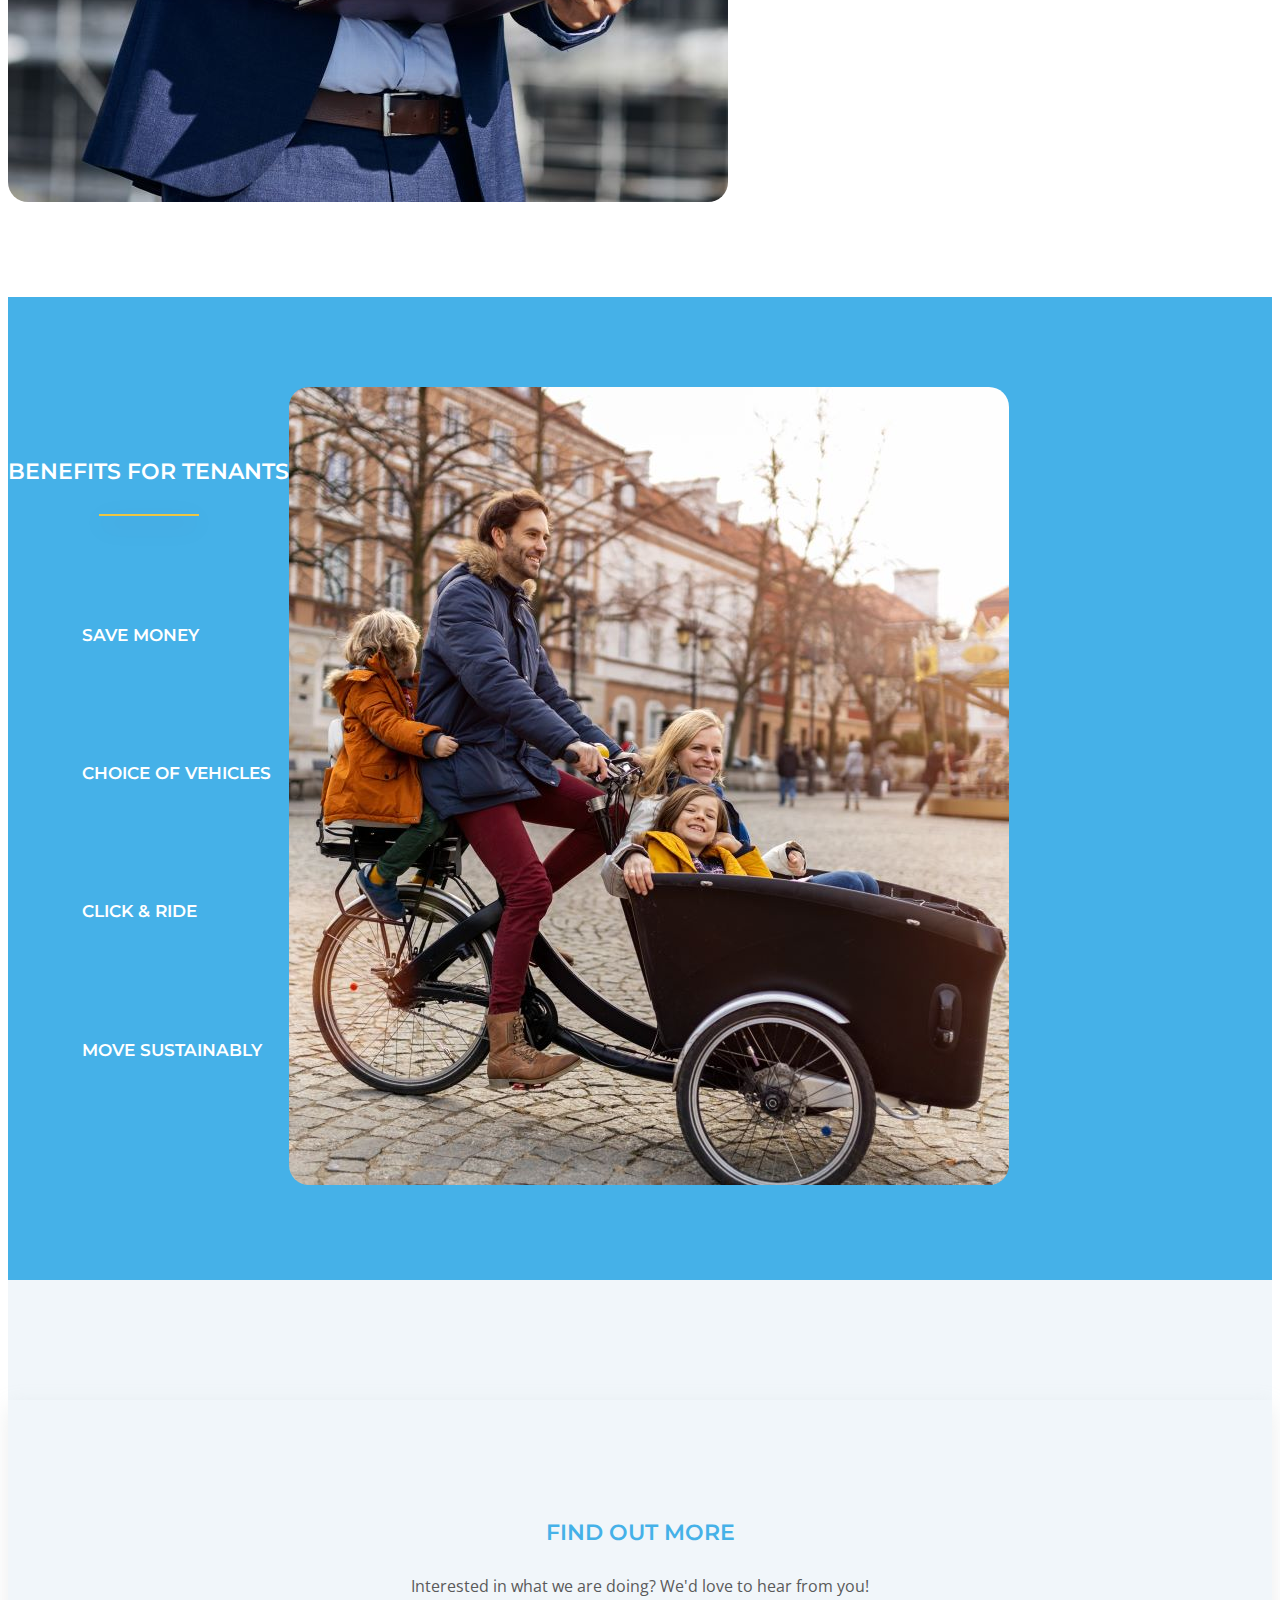
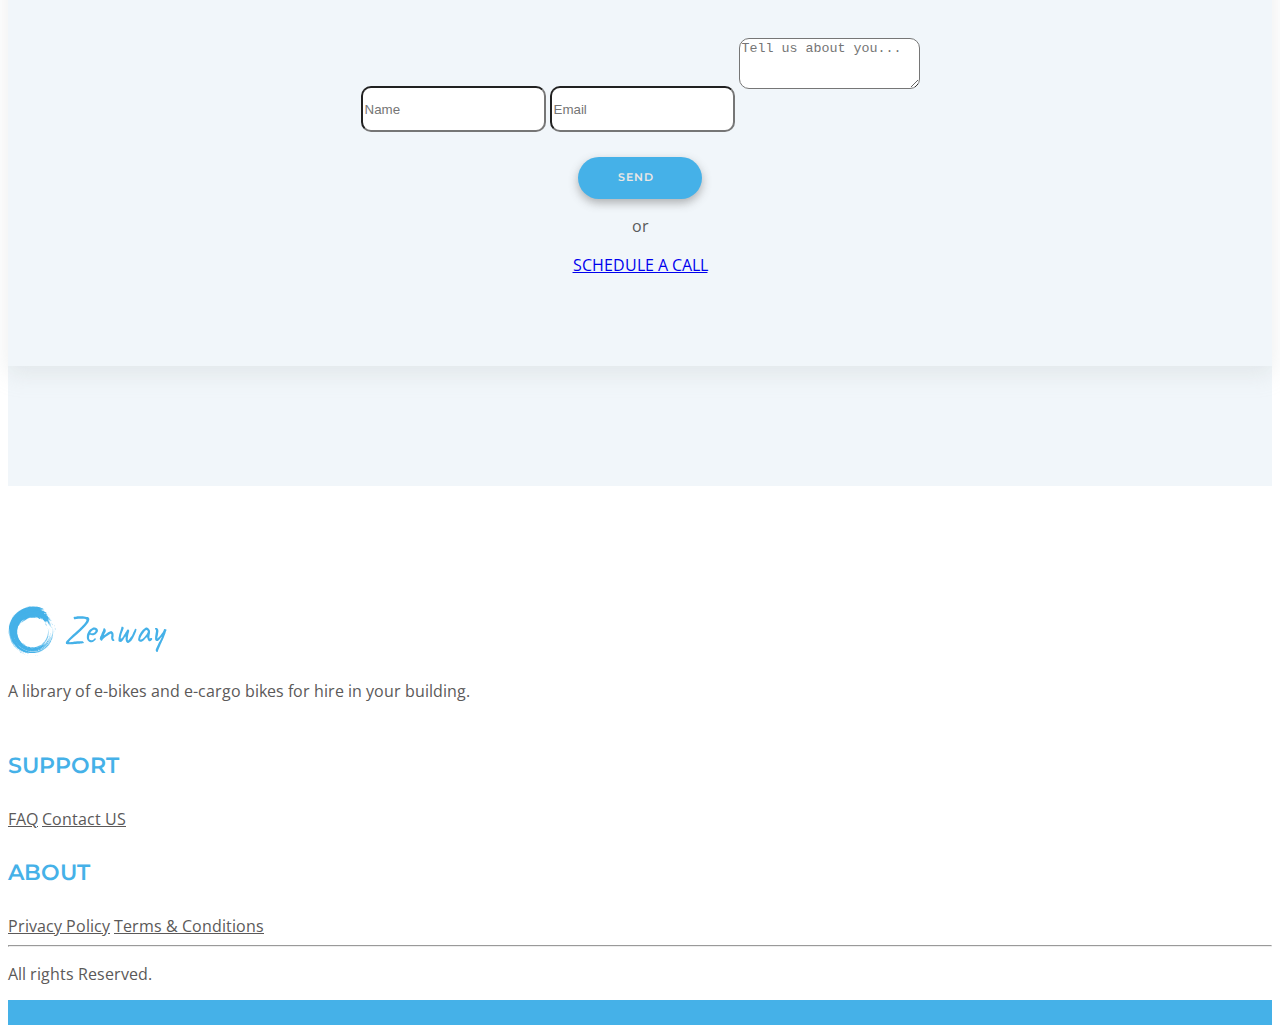
==== commit ee8a55c7: "Add footer" ====
--- a/index.html
+++ b/index.html
@@ -16,6 +16,17 @@
     <link rel="stylesheet" href="css/owl.carousel.css">
     <link rel="stylesheet" href="css/owl.theme.css">
     <link rel="stylesheet" href="css/style.css">
+    <!-- Hotjar Tracking Code for https://zenway.app -->
+    <script>
+      (function (h, o, t, j, a, r) {
+        h.hj = h.hj || function () { (h.hj.q = h.hj.q || []).push(arguments) };
+        h._hjSettings = { hjid: 3475555, hjsv: 6 };
+        a = o.getElementsByTagName('head')[0];
+        r = o.createElement('script'); r.async = 1;
+        r.src = t + h._hjSettings.hjid + j + h._hjSettings.hjsv;
+        a.appendChild(r);
+      })(window, document, 'https://static.hotjar.com/c/hotjar-', '.js?sv=');
+    </script>
   </head>
   <body>
     <header id="home" class="background-primary">
@@ -289,78 +300,49 @@
         </div>
       </div>
     </section>
-    <!-- <footer class="padding-top-120">
-      <div class="container">
-        <div class="row">
-          <div class="col-sm-3">
+    <footer class="padding-top-120">
+      <div class="container">
+        <div class="row">
+          <div class="col-sm-4">
             <div class="footer-left-content">
               <div class="logo-colored">
-                <img src="images/Logo_color.png" alt="">Dynamotive
-              </div>
-              <div class="content">
-                <p class="margin-bottom-30 margin-top-30">Built using the latest web technologies like css3, and jQuery, rest assured Sedna look.</p>
-                <p>+88456895872, +88456595572</p>
-                <p>example@mail.com. lazyfox@mail.com</p>
-              </div>
-            </div>
-          </div>
-          <div class="col-sm-9">
-            <div class="row">
-              <div class="col-sm-3 col-sm-6">
-                <div class="footer-list-wiget">
-                  <h4>learn more</h4>
-                  <div class="list-group">
-                    <a href="#" class="list-group-item">About Dolphin</a>
-                    <a href="#" class="list-group-item">Learn CSS</a>
-                    <a href="#" class="list-group-item">Meeting Tools</a>
-                    <a href="#" class="list-group-item">Pricing</a>
-                  </div>
-                </div>
-              </div>
-              <div class="col-sm-3 col-sm-6">
+                <img src="images/logo-horizontal-blue.svg" alt="">
+              </div>
+              <div class="content">
+                <p class="margin-bottom-30 margin-top-30">A library of e-bikes and e-cargo bikes for hire in your building.</p>
+              </div>
+            </div>
+          </div>
+          <div class="col-sm-8">
+            <div class="row">
+              <div class="col-xs-6 col-sm-6">
                 <div class="footer-list-wiget">
                   <h4>Support</h4>
                   <div class="list-group">
                     <a href="#" class="list-group-item">FAQ</a>
                     <a href="#" class="list-group-item">Contact US</a>
-                    <a href="#" class="list-group-item">Outlook Plugin</a>
-                    <a href="#" class="list-group-item">Phone Control</a>
-                  </div>
-                </div>
-              </div>
-              <div class="col-sm-3 col-sm-6">
+                  </div>
+                </div>
+              </div>
+              <div class="col-xs-6 col-sm-6">
                 <div class="footer-list-wiget">
                   <h4>About</h4>
                   <div class="list-group">
-                    <a href="#" class="list-group-item">About US</a>
-                    <a href="#" class="list-group-item">Careear</a>
-                    <a href="#" class="list-group-item">Privat policy</a>
-                    <a href="#" class="list-group-item">Treams</a>
-                  </div>
-                </div>
-              </div>
-              <div class="col-sm-3 col-sm-6">
-                <div class="footer-list-wiget">
-                  <h4>Links</h4>
-                  <div class="list-group">
-                    <a href="#" class="list-group-item">Home</a>
-                    <a href="#" class="list-group-item">About</a>
-                    <a href="#" class="list-group-item">Product</a>
-                    <a href="#" class="list-group-item">Intro</a>
-                  </div>
-                </div>
-              </div>
+                    <a href="#" class="list-group-item">Privacy Policy</a>
+                    <a href="#" class="list-group-item">Terms & Conditions</a>
+                  </div>
+                </div>
               </div>
             </div>
           </div>
           <hr class="footer-divider">
           <div class="copyright-cta">
-            <p class="text-uppercase">All rights Reserved By <a href="https://themewagon.com/"><span class="span text-violat ">Themewagon</span></a></p>
+            <p class="text-uppercase">All rights Reserved.</p>
           </div>
         </div>
       </div>
       <div class="footer-end-line"></div>
-    </footer> -->
+    </footer>
     <div id="scroll-top-div" class="scroll-top-div">
       <div class="scroll-top-icon-container">
         <i class="ion-ios-arrow-thin-up"></i>
